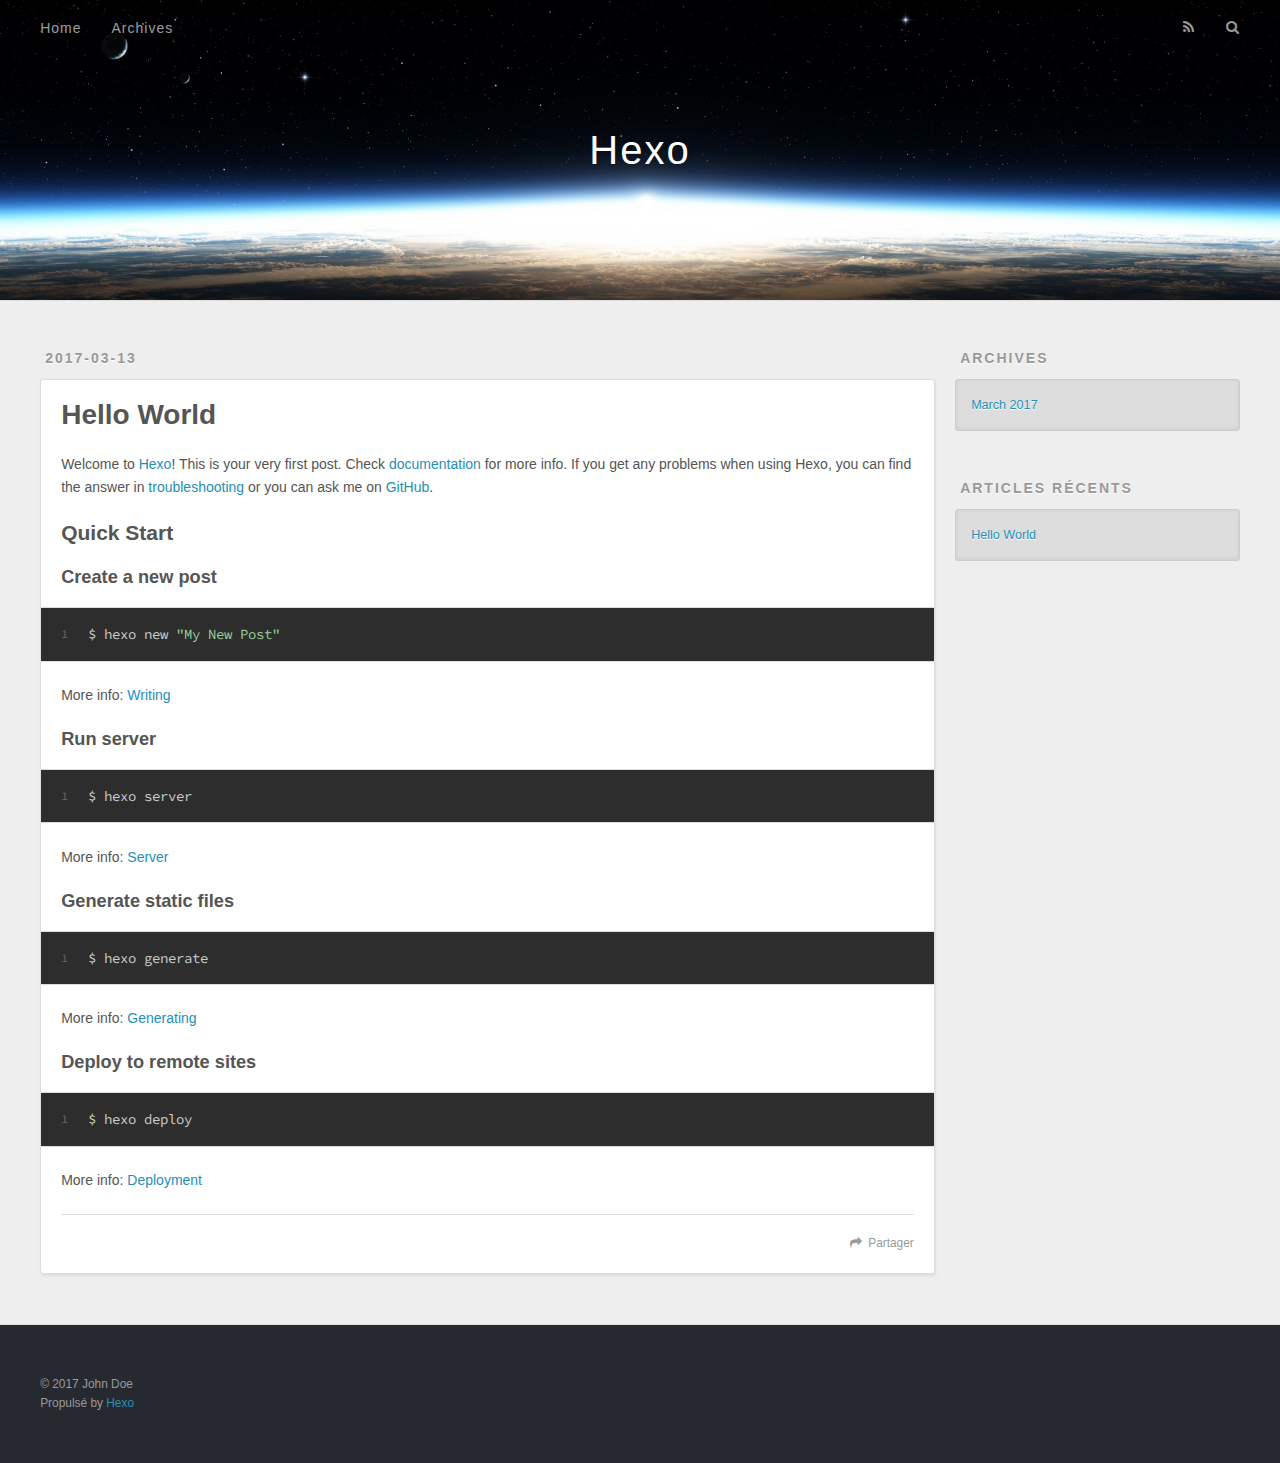
==== index.html @ 90e28f45 "Site updated: 2017-03-13 23:18:36" ====
<!DOCTYPE html>
<html>
<head>
  <meta charset="utf-8">
  
  <title>Hexo</title>
  <meta name="viewport" content="width=device-width, initial-scale=1, maximum-scale=1">
  <meta property="og:type" content="website">
<meta property="og:title" content="Hexo">
<meta property="og:url" content="http://yoursite.com/index.html">
<meta property="og:site_name" content="Hexo">
<meta name="twitter:card" content="summary">
<meta name="twitter:title" content="Hexo">
  
    <link rel="alternate" href="/atom.xml" title="Hexo" type="application/atom+xml">
  
  
    <link rel="icon" href="/favicon.png">
  
  
    <link href="//fonts.googleapis.com/css?family=Source+Code+Pro" rel="stylesheet" type="text/css">
  
  <link rel="stylesheet" href="/css/style.css">
  

</head>

<body>
  <div id="container">
    <div id="wrap">
      <header id="header">
  <div id="banner"></div>
  <div id="header-outer" class="outer">
    <div id="header-title" class="inner">
      <h1 id="logo-wrap">
        <a href="/" id="logo">Hexo</a>
      </h1>
      
    </div>
    <div id="header-inner" class="inner">
      <nav id="main-nav">
        <a id="main-nav-toggle" class="nav-icon"></a>
        
          <a class="main-nav-link" href="/">Home</a>
        
          <a class="main-nav-link" href="/archives">Archives</a>
        
      </nav>
      <nav id="sub-nav">
        
          <a id="nav-rss-link" class="nav-icon" href="/atom.xml" title="Flux RSS"></a>
        
        <a id="nav-search-btn" class="nav-icon" title="Rechercher"></a>
      </nav>
      <div id="search-form-wrap">
        <form action="//google.com/search" method="get" accept-charset="UTF-8" class="search-form"><input type="search" name="q" results="0" class="search-form-input" placeholder="Search"><button type="submit" class="search-form-submit">&#xF002;</button><input type="hidden" name="sitesearch" value="http://yoursite.com"></form>
      </div>
    </div>
  </div>
</header>
      <div class="outer">
        <section id="main">
  
    <article id="post-hello-world" class="article article-type-post" itemscope itemprop="blogPost">
  <div class="article-meta">
    <a href="/2017/03/13/hello-world/" class="article-date">
  <time datetime="2017-03-13T15:15:08.000Z" itemprop="datePublished">2017-03-13</time>
</a>
    
  </div>
  <div class="article-inner">
    
    
      <header class="article-header">
        
  
    <h1 itemprop="name">
      <a class="article-title" href="/2017/03/13/hello-world/">Hello World</a>
    </h1>
  

      </header>
    
    <div class="article-entry" itemprop="articleBody">
      
        <p>Welcome to <a href="https://hexo.io/" target="_blank" rel="external">Hexo</a>! This is your very first post. Check <a href="https://hexo.io/docs/" target="_blank" rel="external">documentation</a> for more info. If you get any problems when using Hexo, you can find the answer in <a href="https://hexo.io/docs/troubleshooting.html" target="_blank" rel="external">troubleshooting</a> or you can ask me on <a href="https://github.com/hexojs/hexo/issues" target="_blank" rel="external">GitHub</a>.</p>
<h2 id="Quick-Start"><a href="#Quick-Start" class="headerlink" title="Quick Start"></a>Quick Start</h2><h3 id="Create-a-new-post"><a href="#Create-a-new-post" class="headerlink" title="Create a new post"></a>Create a new post</h3><figure class="highlight bash"><table><tr><td class="gutter"><pre><div class="line">1</div></pre></td><td class="code"><pre><div class="line">$ hexo new <span class="string">"My New Post"</span></div></pre></td></tr></table></figure>
<p>More info: <a href="https://hexo.io/docs/writing.html" target="_blank" rel="external">Writing</a></p>
<h3 id="Run-server"><a href="#Run-server" class="headerlink" title="Run server"></a>Run server</h3><figure class="highlight bash"><table><tr><td class="gutter"><pre><div class="line">1</div></pre></td><td class="code"><pre><div class="line">$ hexo server</div></pre></td></tr></table></figure>
<p>More info: <a href="https://hexo.io/docs/server.html" target="_blank" rel="external">Server</a></p>
<h3 id="Generate-static-files"><a href="#Generate-static-files" class="headerlink" title="Generate static files"></a>Generate static files</h3><figure class="highlight bash"><table><tr><td class="gutter"><pre><div class="line">1</div></pre></td><td class="code"><pre><div class="line">$ hexo generate</div></pre></td></tr></table></figure>
<p>More info: <a href="https://hexo.io/docs/generating.html" target="_blank" rel="external">Generating</a></p>
<h3 id="Deploy-to-remote-sites"><a href="#Deploy-to-remote-sites" class="headerlink" title="Deploy to remote sites"></a>Deploy to remote sites</h3><figure class="highlight bash"><table><tr><td class="gutter"><pre><div class="line">1</div></pre></td><td class="code"><pre><div class="line">$ hexo deploy</div></pre></td></tr></table></figure>
<p>More info: <a href="https://hexo.io/docs/deployment.html" target="_blank" rel="external">Deployment</a></p>

      
    </div>
    <footer class="article-footer">
      <a data-url="http://yoursite.com/2017/03/13/hello-world/" data-id="cj08952920000vesupbpyv838" class="article-share-link">Partager</a>
      
      
    </footer>
  </div>
  
</article>


  

</section>
        
          <aside id="sidebar">
  
    

  
    

  
    
  
    
  <div class="widget-wrap">
    <h3 class="widget-title">Archives</h3>
    <div class="widget">
      <ul class="archive-list"><li class="archive-list-item"><a class="archive-list-link" href="/archives/2017/03/">March 2017</a></li></ul>
    </div>
  </div>


  
    
  <div class="widget-wrap">
    <h3 class="widget-title">Articles récents</h3>
    <div class="widget">
      <ul>
        
          <li>
            <a href="/2017/03/13/hello-world/">Hello World</a>
          </li>
        
      </ul>
    </div>
  </div>

  
</aside>
        
      </div>
      <footer id="footer">
  
  <div class="outer">
    <div id="footer-info" class="inner">
      &copy; 2017 John Doe<br>
      Propulsé by <a href="http://hexo.io/" target="_blank">Hexo</a>
    </div>
  </div>
</footer>
    </div>
    <nav id="mobile-nav">
  
    <a href="/" class="mobile-nav-link">Home</a>
  
    <a href="/archives" class="mobile-nav-link">Archives</a>
  
</nav>
    

<script src="//ajax.googleapis.com/ajax/libs/jquery/2.0.3/jquery.min.js"></script>


  <link rel="stylesheet" href="/fancybox/jquery.fancybox.css">
  <script src="/fancybox/jquery.fancybox.pack.js"></script>


<script src="/js/script.js"></script>

  </div>
</body>
</html>
---- css/style.css ----
body {
  width: 100%;
}
body:before,
body:after {
  content: "";
  display: table;
}
body:after {
  clear: both;
}
html,
body,
div,
span,
applet,
object,
iframe,
h1,
h2,
h3,
h4,
h5,
h6,
p,
blockquote,
pre,
a,
abbr,
acronym,
address,
big,
cite,
code,
del,
dfn,
em,
img,
ins,
kbd,
q,
s,
samp,
small,
strike,
strong,
sub,
sup,
tt,
var,
dl,
dt,
dd,
ol,
ul,
li,
fieldset,
form,
label,
legend,
table,
caption,
tbody,
tfoot,
thead,
tr,
th,
td {
  margin: 0;
  padding: 0;
  border: 0;
  outline: 0;
  font-weight: inherit;
  font-style: inherit;
  font-family: inherit;
  font-size: 100%;
  vertical-align: baseline;
}
body {
  line-height: 1;
  color: #000;
  background: #fff;
}
ol,
ul {
  list-style: none;
}
table {
  border-collapse: separate;
  border-spacing: 0;
  vertical-align: middle;
}
caption,
th,
td {
  text-align: left;
  font-weight: normal;
  vertical-align: middle;
}
a img {
  border: none;
}
input,
button {
  margin: 0;
  padding: 0;
}
input::-moz-focus-inner,
button::-moz-focus-inner {
  border: 0;
  padding: 0;
}
@font-face {
  font-family: FontAwesome;
  font-style: normal;
  font-weight: normal;
  src: url("fonts/fontawesome-webfont.eot?v=#4.0.3");
  src: url("fonts/fontawesome-webfont.eot?#iefix&v=#4.0.3") format("embedded-opentype"), url("fonts/fontawesome-webfont.woff?v=#4.0.3") format("woff"), url("fonts/fontawesome-webfont.ttf?v=#4.0.3") format("truetype"), url("fonts/fontawesome-webfont.svg#fontawesomeregular?v=#4.0.3") format("svg");
}
html,
body,
#container {
  height: 100%;
}
body {
  background: #eee;
  font: 14px "Helvetica Neue", Helvetica, Arial, sans-serif;
  -webkit-text-size-adjust: 100%;
}
.outer {
  max-width: 1220px;
  margin: 0 auto;
  padding: 0 20px;
}
.outer:before,
.outer:after {
  content: "";
  display: table;
}
.outer:after {
  clear: both;
}
.inner {
  display: inline;
  float: left;
  width: 98.33333333333333%;
  margin: 0 0.833333333333333%;
}
.left,
.alignleft {
  float: left;
}
.right,
.alignright {
  float: right;
}
.clear {
  clear: both;
}
#container {
  position: relative;
}
.mobile-nav-on {
  overflow: hidden;
}
#wrap {
  height: 100%;
  width: 100%;
  position: absolute;
  top: 0;
  left: 0;
  -webkit-transition: 0.2s ease-out;
  -moz-transition: 0.2s ease-out;
  -ms-transition: 0.2s ease-out;
  transition: 0.2s ease-out;
  z-index: 1;
  background: #eee;
}
.mobile-nav-on #wrap {
  left: 280px;
}
@media screen and (min-width: 768px) {
  #main {
    display: inline;
    float: left;
    width: 73.33333333333333%;
    margin: 0 0.833333333333333%;
  }
}
.article-date,
.article-category-link,
.archive-year,
.widget-title {
  text-decoration: none;
  text-transform: uppercase;
  letter-spacing: 2px;
  color: #999;
  margin-bottom: 1em;
  margin-left: 5px;
  line-height: 1em;
  text-shadow: 0 1px #fff;
  font-weight: bold;
}
.article-inner,
.archive-article-inner {
  background: #fff;
  -webkit-box-shadow: 1px 2px 3px #ddd;
  box-shadow: 1px 2px 3px #ddd;
  border: 1px solid #ddd;
  border-radius: 3px;
}
.article-entry h1,
.widget h1 {
  font-size: 2em;
}
.article-entry h2,
.widget h2 {
  font-size: 1.5em;
}
.article-entry h3,
.widget h3 {
  font-size: 1.3em;
}
.article-entry h4,
.widget h4 {
  font-size: 1.2em;
}
.article-entry h5,
.widget h5 {
  font-size: 1em;
}
.article-entry h6,
.widget h6 {
  font-size: 1em;
  color: #999;
}
.article-entry hr,
.widget hr {
  border: 1px dashed #ddd;
}
.article-entry strong,
.widget strong {
  font-weight: bold;
}
.article-entry em,
.widget em,
.article-entry cite,
.widget cite {
  font-style: italic;
}
.article-entry sup,
.widget sup,
.article-entry sub,
.widget sub {
  font-size: 0.75em;
  line-height: 0;
  position: relative;
  vertical-align: baseline;
}
.article-entry sup,
.widget sup {
  top: -0.5em;
}
.article-entry sub,
.widget sub {
  bottom: -0.2em;
}
.article-entry small,
.widget small {
  font-size: 0.85em;
}
.article-entry acronym,
.widget acronym,
.article-entry abbr,
.widget abbr {
  border-bottom: 1px dotted;
}
.article-entry ul,
.widget ul,
.article-entry ol,
.widget ol,
.article-entry dl,
.widget dl {
  margin: 0 20px;
  line-height: 1.6em;
}
.article-entry ul ul,
.widget ul ul,
.article-entry ol ul,
.widget ol ul,
.article-entry ul ol,
.widget ul ol,
.article-entry ol ol,
.widget ol ol {
  margin-top: 0;
  margin-bottom: 0;
}
.article-entry ul,
.widget ul {
  list-style: disc;
}
.article-entry ol,
.widget ol {
  list-style: decimal;
}
.article-entry dt,
.widget dt {
  font-weight: bold;
}
#header {
  height: 300px;
  position: relative;
  border-bottom: 1px solid #ddd;
}
#header:before,
#header:after {
  content: "";
  position: absolute;
  left: 0;
  right: 0;
  height: 40px;
}
#header:before {
  top: 0;
  background: -webkit-linear-gradient(rgba(0,0,0,0.2), transparent);
  background: -moz-linear-gradient(rgba(0,0,0,0.2), transparent);
  background: -ms-linear-gradient(rgba(0,0,0,0.2), transparent);
  background: linear-gradient(rgba(0,0,0,0.2), transparent);
}
#header:after {
  bottom: 0;
  background: -webkit-linear-gradient(transparent, rgba(0,0,0,0.2));
  background: -moz-linear-gradient(transparent, rgba(0,0,0,0.2));
  background: -ms-linear-gradient(transparent, rgba(0,0,0,0.2));
  background: linear-gradient(transparent, rgba(0,0,0,0.2));
}
#header-outer {
  height: 100%;
  position: relative;
}
#header-inner {
  position: relative;
  overflow: hidden;
}
#banner {
  position: absolute;
  top: 0;
  left: 0;
  width: 100%;
  height: 100%;
  background: url("images/banner.jpg") center #000;
  -webkit-background-size: cover;
  -moz-background-size: cover;
  background-size: cover;
  z-index: -1;
}
#header-title {
  text-align: center;
  height: 40px;
  position: absolute;
  top: 50%;
  left: 0;
  margin-top: -20px;
}
#logo,
#subtitle {
  text-decoration: none;
  color: #fff;
  font-weight: 300;
  text-shadow: 0 1px 4px rgba(0,0,0,0.3);
}
#logo {
  font-size: 40px;
  line-height: 40px;
  letter-spacing: 2px;
}
#subtitle {
  font-size: 16px;
  line-height: 16px;
  letter-spacing: 1px;
}
#subtitle-wrap {
  margin-top: 16px;
}
#main-nav {
  float: left;
  margin-left: -15px;
}
.nav-icon,
.main-nav-link {
  float: left;
  color: #fff;
  opacity: 0.6;
  text-decoration: none;
  text-shadow: 0 1px rgba(0,0,0,0.2);
  -webkit-transition: opacity 0.2s;
  -moz-transition: opacity 0.2s;
  -ms-transition: opacity 0.2s;
  transition: opacity 0.2s;
  display: block;
  padding: 20px 15px;
}
.nav-icon:hover,
.main-nav-link:hover {
  opacity: 1;
}
.nav-icon {
  font-family: FontAwesome;
  text-align: center;
  font-size: 14px;
  width: 14px;
  height: 14px;
  padding: 20px 15px;
  position: relative;
  cursor: pointer;
}
.main-nav-link {
  font-weight: 300;
  letter-spacing: 1px;
}
@media screen and (max-width: 479px) {
  .main-nav-link {
    display: none;
  }
}
#main-nav-toggle {
  display: none;
}
#main-nav-toggle:before {
  content: "\f0c9";
}
@media screen and (max-width: 479px) {
  #main-nav-toggle {
    display: block;
  }
}
#sub-nav {
  float: right;
  margin-right: -15px;
}
#nav-rss-link:before {
  content: "\f09e";
}
#nav-search-btn:before {
  content: "\f002";
}
#search-form-wrap {
  position: absolute;
  top: 15px;
  width: 150px;
  height: 30px;
  right: -150px;
  opacity: 0;
  -webkit-transition: 0.2s ease-out;
  -moz-transition: 0.2s ease-out;
  -ms-transition: 0.2s ease-out;
  transition: 0.2s ease-out;
}
#search-form-wrap.on {
  opacity: 1;
  right: 0;
}
@media screen and (max-width: 479px) {
  #search-form-wrap {
    width: 100%;
    right: -100%;
  }
}
.search-form {
  position: absolute;
  top: 0;
  left: 0;
  right: 0;
  background: #fff;
  padding: 5px 15px;
  border-radius: 15px;
  -webkit-box-shadow: 0 0 10px rgba(0,0,0,0.3);
  box-shadow: 0 0 10px rgba(0,0,0,0.3);
}
.search-form-input {
  border: none;
  background: none;
  color: #555;
  width: 100%;
  font: 13px "Helvetica Neue", Helvetica, Arial, sans-serif;
  outline: none;
}
.search-form-input::-webkit-search-results-decoration,
.search-form-input::-webkit-search-cancel-button {
  -webkit-appearance: none;
}
.search-form-submit {
  position: absolute;
  top: 50%;
  right: 10px;
  margin-top: -7px;
  font: 13px FontAwesome;
  border: none;
  background: none;
  color: #bbb;
  cursor: pointer;
}
.search-form-submit:hover,
.search-form-submit:focus {
  color: #777;
}
.article {
  margin: 50px 0;
}
.article-inner {
  overflow: hidden;
}
.article-meta:before,
.article-meta:after {
  content: "";
  display: table;
}
.article-meta:after {
  clear: both;
}
.article-date {
  float: left;
}
.article-category {
  float: left;
  line-height: 1em;
  color: #ccc;
  text-shadow: 0 1px #fff;
  margin-left: 8px;
}
.article-category:before {
  content: "\2022";
}
.article-category-link {
  margin: 0 12px 1em;
}
.article-header {
  padding: 20px 20px 0;
}
.article-title {
  text-decoration: none;
  font-size: 2em;
  font-weight: bold;
  color: #555;
  line-height: 1.1em;
  -webkit-transition: color 0.2s;
  -moz-transition: color 0.2s;
  -ms-transition: color 0.2s;
  transition: color 0.2s;
}
a.article-title:hover {
  color: #258fb8;
}
.article-entry {
  color: #555;
  padding: 0 20px;
}
.article-entry:before,
.article-entry:after {
  content: "";
  display: table;
}
.article-entry:after {
  clear: both;
}
.article-entry p,
.article-entry table {
  line-height: 1.6em;
  margin: 1.6em 0;
}
.article-entry h1,
.article-entry h2,
.article-entry h3,
.article-entry h4,
.article-entry h5,
.article-entry h6 {
  font-weight: bold;
}
.article-entry h1,
.article-entry h2,
.article-entry h3,
.article-entry h4,
.article-entry h5,
.article-entry h6 {
  line-height: 1.1em;
  margin: 1.1em 0;
}
.article-entry a {
  color: #258fb8;
  text-decoration: none;
}
.article-entry a:hover {
  text-decoration: underline;
}
.article-entry ul,
.article-entry ol,
.article-entry dl {
  margin-top: 1.6em;
  margin-bottom: 1.6em;
}
.article-entry img,
.article-entry video {
  max-width: 100%;
  height: auto;
  display: block;
  margin: auto;
}
.article-entry iframe {
  border: none;
}
.article-entry table {
  width: 100%;
  border-collapse: collapse;
  border-spacing: 0;
}
.article-entry th {
  font-weight: bold;
  border-bottom: 3px solid #ddd;
  padding-bottom: 0.5em;
}
.article-entry td {
  border-bottom: 1px solid #ddd;
  padding: 10px 0;
}
.article-entry blockquote {
  font-family: Georgia, "Times New Roman", serif;
  font-size: 1.4em;
  margin: 1.6em 20px;
  text-align: center;
}
.article-entry blockquote footer {
  font-size: 14px;
  margin: 1.6em 0;
  font-family: "Helvetica Neue", Helvetica, Arial, sans-serif;
}
.article-entry blockquote footer cite:before {
  content: "—";
  padding: 0 0.5em;
}
.article-entry .pullquote {
  text-align: left;
  width: 45%;
  margin: 0;
}
.article-entry .pullquote.left {
  margin-left: 0.5em;
  margin-right: 1em;
}
.article-entry .pullquote.right {
  margin-right: 0.5em;
  margin-left: 1em;
}
.article-entry .caption {
  color: #999;
  display: block;
  font-size: 0.9em;
  margin-top: 0.5em;
  position: relative;
  text-align: center;
}
.article-entry .video-container {
  position: relative;
  padding-top: 56.25%;
  height: 0;
  overflow: hidden;
}
.article-entry .video-container iframe,
.article-entry .video-container object,
.article-entry .video-container embed {
  position: absolute;
  top: 0;
  left: 0;
  width: 100%;
  height: 100%;
  margin-top: 0;
}
.article-more-link a {
  display: inline-block;
  line-height: 1em;
  padding: 6px 15px;
  border-radius: 15px;
  background: #eee;
  color: #999;
  text-shadow: 0 1px #fff;
  text-decoration: none;
}
.article-more-link a:hover {
  background: #258fb8;
  color: #fff;
  text-decoration: none;
  text-shadow: 0 1px #1e7293;
}
.article-footer {
  font-size: 0.85em;
  line-height: 1.6em;
  border-top: 1px solid #ddd;
  padding-top: 1.6em;
  margin: 0 20px 20px;
}
.article-footer:before,
.article-footer:after {
  content: "";
  display: table;
}
.article-footer:after {
  clear: both;
}
.article-footer a {
  color: #999;
  text-decoration: none;
}
.article-footer a:hover {
  color: #555;
}
.article-tag-list-item {
  float: left;
  margin-right: 10px;
}
.article-tag-list-link:before {
  content: "#";
}
.article-comment-link {
  float: right;
}
.article-comment-link:before {
  content: "\f075";
  font-family: FontAwesome;
  padding-right: 8px;
}
.article-share-link {
  cursor: pointer;
  float: right;
  margin-left: 20px;
}
.article-share-link:before {
  content: "\f064";
  font-family: FontAwesome;
  padding-right: 6px;
}
#article-nav {
  position: relative;
}
#article-nav:before,
#article-nav:after {
  content: "";
  display: table;
}
#article-nav:after {
  clear: both;
}
@media screen and (min-width: 768px) {
  #article-nav {
    margin: 50px 0;
  }
  #article-nav:before {
    width: 8px;
    height: 8px;
    position: absolute;
    top: 50%;
    left: 50%;
    margin-top: -4px;
    margin-left: -4px;
    content: "";
    border-radius: 50%;
    background: #ddd;
    -webkit-box-shadow: 0 1px 2px #fff;
    box-shadow: 0 1px 2px #fff;
  }
}
.article-nav-link-wrap {
  text-decoration: none;
  text-shadow: 0 1px #fff;
  color: #999;
  -webkit-box-sizing: border-box;
  -moz-box-sizing: border-box;
  box-sizing: border-box;
  margin-top: 50px;
  text-align: center;
  display: block;
}
.article-nav-link-wrap:hover {
  color: #555;
}
@media screen and (min-width: 768px) {
  .article-nav-link-wrap {
    width: 50%;
    margin-top: 0;
  }
}
@media screen and (min-width: 768px) {
  #article-nav-newer {
    float: left;
    text-align: right;
    padding-right: 20px;
  }
}
@media screen and (min-width: 768px) {
  #article-nav-older {
    float: right;
    text-align: left;
    padding-left: 20px;
  }
}
.article-nav-caption {
  text-transform: uppercase;
  letter-spacing: 2px;
  color: #ddd;
  line-height: 1em;
  font-weight: bold;
}
#article-nav-newer .article-nav-caption {
  margin-right: -2px;
}
.article-nav-title {
  font-size: 0.85em;
  line-height: 1.6em;
  margin-top: 0.5em;
}
.article-share-box {
  position: absolute;
  display: none;
  background: #fff;
  -webkit-box-shadow: 1px 2px 10px rgba(0,0,0,0.2);
  box-shadow: 1px 2px 10px rgba(0,0,0,0.2);
  border-radius: 3px;
  margin-left: -145px;
  overflow: hidden;
  z-index: 1;
}
.article-share-box.on {
  display: block;
}
.article-share-input {
  width: 100%;
  background: none;
  -webkit-box-sizing: border-box;
  -moz-box-sizing: border-box;
  box-sizing: border-box;
  font: 14px "Helvetica Neue", Helvetica, Arial, sans-serif;
  padding: 0 15px;
  color: #555;
  outline: none;
  border: 1px solid #ddd;
  border-radius: 3px 3px 0 0;
  height: 36px;
  line-height: 36px;
}
.article-share-links {
  background: #eee;
}
.article-share-links:before,
.article-share-links:after {
  content: "";
  display: table;
}
.article-share-links:after {
  clear: both;
}
.article-share-twitter,
.article-share-facebook,
.article-share-pinterest,
.article-share-google {
  width: 50px;
  height: 36px;
  display: block;
  float: left;
  position: relative;
  color: #999;
  text-shadow: 0 1px #fff;
}
.article-share-twitter:before,
.article-share-facebook:before,
.article-share-pinterest:before,
.article-share-google:before {
  font-size: 20px;
  font-family: FontAwesome;
  width: 20px;
  height: 20px;
  position: absolute;
  top: 50%;
  left: 50%;
  margin-top: -10px;
  margin-left: -10px;
  text-align: center;
}
.article-share-twitter:hover,
.article-share-facebook:hover,
.article-share-pinterest:hover,
.article-share-google:hover {
  color: #fff;
}
.article-share-twitter:before {
  content: "\f099";
}
.article-share-twitter:hover {
  background: #00aced;
  text-shadow: 0 1px #008abe;
}
.article-share-facebook:before {
  content: "\f09a";
}
.article-share-facebook:hover {
  background: #3b5998;
  text-shadow: 0 1px #2f477a;
}
.article-share-pinterest:before {
  content: "\f0d2";
}
.article-share-pinterest:hover {
  background: #cb2027;
  text-shadow: 0 1px #a21a1f;
}
.article-share-google:before {
  content: "\f0d5";
}
.article-share-google:hover {
  background: #dd4b39;
  text-shadow: 0 1px #be3221;
}
.article-gallery {
  background: #000;
  position: relative;
}
.article-gallery-photos {
  position: relative;
  overflow: hidden;
}
.article-gallery-img {
  display: none;
  max-width: 100%;
}
.article-gallery-img:first-child {
  display: block;
}
.article-gallery-img.loaded {
  position: absolute;
  display: block;
}
.article-gallery-img img {
  display: block;
  max-width: 100%;
  margin: 0 auto;
}
#comments {
  background: #fff;
  -webkit-box-shadow: 1px 2px 3px #ddd;
  box-shadow: 1px 2px 3px #ddd;
  padding: 20px;
  border: 1px solid #ddd;
  border-radius: 3px;
  margin: 50px 0;
}
#comments a {
  color: #258fb8;
}
.archives-wrap {
  margin: 50px 0;
}
.archives:before,
.archives:after {
  content: "";
  display: table;
}
.archives:after {
  clear: both;
}
.archive-year-wrap {
  margin-bottom: 1em;
}
.archives {
  -webkit-column-gap: 10px;
  -moz-column-gap: 10px;
  column-gap: 10px;
}
@media screen and (min-width: 480px) and (max-width: 767px) {
  .archives {
    -webkit-column-count: 2;
    -moz-column-count: 2;
    column-count: 2;
  }
}
@media screen and (min-width: 768px) {
  .archives {
    -webkit-column-count: 3;
    -moz-column-count: 3;
    column-count: 3;
  }
}
.archive-article {
  -webkit-column-break-inside: avoid;
  page-break-inside: avoid;
  overflow: hidden;
  break-inside: avoid-column;
}
.archive-article-inner {
  padding: 10px;
  margin-bottom: 15px;
}
.archive-article-title {
  text-decoration: none;
  font-weight: bold;
  color: #555;
  -webkit-transition: color 0.2s;
  -moz-transition: color 0.2s;
  -ms-transition: color 0.2s;
  transition: color 0.2s;
  line-height: 1.6em;
}
.archive-article-title:hover {
  color: #258fb8;
}
.archive-article-footer {
  margin-top: 1em;
}
.archive-article-date {
  color: #999;
  text-decoration: none;
  font-size: 0.85em;
  line-height: 1em;
  margin-bottom: 0.5em;
  display: block;
}
#page-nav {
  margin: 50px auto;
  background: #fff;
  -webkit-box-shadow: 1px 2px 3px #ddd;
  box-shadow: 1px 2px 3px #ddd;
  border: 1px solid #ddd;
  border-radius: 3px;
  text-align: center;
  color: #999;
  overflow: hidden;
}
#page-nav:before,
#page-nav:after {
  content: "";
  display: table;
}
#page-nav:after {
  clear: both;
}
#page-nav a,
#page-nav span {
  padding: 10px 20px;
  line-height: 1;
  height: 2ex;
}
#page-nav a {
  color: #999;
  text-decoration: none;
}
#page-nav a:hover {
  background: #999;
  color: #fff;
}
#page-nav .prev {
  float: left;
}
#page-nav .next {
  float: right;
}
#page-nav .page-number {
  display: inline-block;
}
@media screen and (max-width: 479px) {
  #page-nav .page-number {
    display: none;
  }
}
#page-nav .current {
  color: #555;
  font-weight: bold;
}
#page-nav .space {
  color: #ddd;
}
#footer {
  background: #262a30;
  padding: 50px 0;
  border-top: 1px solid #ddd;
  color: #999;
}
#footer a {
  color: #258fb8;
  text-decoration: none;
}
#footer a:hover {
  text-decoration: underline;
}
#footer-info {
  line-height: 1.6em;
  font-size: 0.85em;
}
.article-entry pre,
.article-entry .highlight {
  background: #2d2d2d;
  margin: 0 -20px;
  padding: 15px 20px;
  border-style: solid;
  border-color: #ddd;
  border-width: 1px 0;
  overflow: auto;
  color: #ccc;
  line-height: 22.400000000000002px;
}
.article-entry .highlight .gutter pre,
.article-entry .gist .gist-file .gist-data .line-numbers {
  color: #666;
  font-size: 0.85em;
}
.article-entry pre,
.article-entry code {
  font-family: "Source Code Pro", Consolas, Monaco, Menlo, Consolas, monospace;
}
.article-entry code {
  background: #eee;
  text-shadow: 0 1px #fff;
  padding: 0 0.3em;
}
.article-entry pre code {
  background: none;
  text-shadow: none;
  padding: 0;
}
.article-entry .highlight pre {
  border: none;
  margin: 0;
  padding: 0;
}
.article-entry .highlight table {
  margin: 0;
  width: auto;
}
.article-entry .highlight td {
  border: none;
  padding: 0;
}
.article-entry .highlight figcaption {
  font-size: 0.85em;
  color: #999;
  line-height: 1em;
  margin-bottom: 1em;
}
.article-entry .highlight figcaption:before,
.article-entry .highlight figcaption:after {
  content: "";
  display: table;
}
.article-entry .highlight figcaption:after {
  clear: both;
}
.article-entry .highlight figcaption a {
  float: right;
}
.article-entry .highlight .gutter pre {
  text-align: right;
  padding-right: 20px;
}
.article-entry .highlight .line {
  height: 22.400000000000002px;
}
.article-entry .highlight .line.marked {
  background: #515151;
}
.article-entry .gist {
  margin: 0 -20px;
  border-style: solid;
  border-color: #ddd;
  border-width: 1px 0;
  background: #2d2d2d;
  padding: 15px 20px 15px 0;
}
.article-entry .gist .gist-file {
  border: none;
  font-family: "Source Code Pro", Consolas, Monaco, Menlo, Consolas, monospace;
  margin: 0;
}
.article-entry .gist .gist-file .gist-data {
  background: none;
  border: none;
}
.article-entry .gist .gist-file .gist-data .line-numbers {
  background: none;
  border: none;
  padding: 0 20px 0 0;
}
.article-entry .gist .gist-file .gist-data .line-data {
  padding: 0 !important;
}
.article-entry .gist .gist-file .highlight {
  margin: 0;
  padding: 0;
  border: none;
}
.article-entry .gist .gist-file .gist-meta {
  background: #2d2d2d;
  color: #999;
  font: 0.85em "Helvetica Neue", Helvetica, Arial, sans-serif;
  text-shadow: 0 0;
  padding: 0;
  margin-top: 1em;
  margin-left: 20px;
}
.article-entry .gist .gist-file .gist-meta a {
  color: #258fb8;
  font-weight: normal;
}
.article-entry .gist .gist-file .gist-meta a:hover {
  text-decoration: underline;
}
pre .comment,
pre .title {
  color: #999;
}
pre .variable,
pre .attribute,
pre .tag,
pre .regexp,
pre .ruby .constant,
pre .xml .tag .title,
pre .xml .pi,
pre .xml .doctype,
pre .html .doctype,
pre .css .id,
pre .css .class,
pre .css .pseudo {
  color: #f2777a;
}
pre .number,
pre .preprocessor,
pre .built_in,
pre .literal,
pre .params,
pre .constant {
  color: #f99157;
}
pre .class,
pre .ruby .class .title,
pre .css .rules .attribute {
  color: #9c9;
}
pre .string,
pre .value,
pre .inheritance,
pre .header,
pre .ruby .symbol,
pre .xml .cdata {
  color: #9c9;
}
pre .css .hexcolor {
  color: #6cc;
}
pre .function,
pre .python .decorator,
pre .python .title,
pre .ruby .function .title,
pre .ruby .title .keyword,
pre .perl .sub,
pre .javascript .title,
pre .coffeescript .title {
  color: #69c;
}
pre .keyword,
pre .javascript .function {
  color: #c9c;
}
@media screen and (max-width: 479px) {
  #mobile-nav {
    position: absolute;
    top: 0;
    left: 0;
    width: 280px;
    height: 100%;
    background: #191919;
    border-right: 1px solid #fff;
  }
}
@media screen and (max-width: 479px) {
  .mobile-nav-link {
    display: block;
    color: #999;
    text-decoration: none;
    padding: 15px 20px;
    font-weight: bold;
  }
  .mobile-nav-link:hover {
    color: #fff;
  }
}
@media screen and (min-width: 768px) {
  #sidebar {
    display: inline;
    float: left;
    width: 23.333333333333332%;
    margin: 0 0.833333333333333%;
  }
}
.widget-wrap {
  margin: 50px 0;
}
.widget {
  color: #777;
  text-shadow: 0 1px #fff;
  background: #ddd;
  -webkit-box-shadow: 0 -1px 4px #ccc inset;
  box-shadow: 0 -1px 4px #ccc inset;
  border: 1px solid #ccc;
  padding: 15px;
  border-radius: 3px;
}
.widget a {
  color: #258fb8;
  text-decoration: none;
}
.widget a:hover {
  text-decoration: underline;
}
.widget ul ul,
.widget ol ul,
.widget dl ul,
.widget ul ol,
.widget ol ol,
.widget dl ol,
.widget ul dl,
.widget ol dl,
.widget dl dl {
  margin-left: 15px;
  list-style: disc;
}
.widget {
  line-height: 1.6em;
  word-wrap: break-word;
  font-size: 0.9em;
}
.widget ul,
.widget ol {
  list-style: none;
  margin: 0;
}
.widget ul ul,
.widget ol ul,
.widget ul ol,
.widget ol ol {
  margin: 0 20px;
}
.widget ul ul,
.widget ol ul {
  list-style: disc;
}
.widget ul ol,
.widget ol ol {
  list-style: decimal;
}
.category-list-count,
.tag-list-count,
.archive-list-count {
  padding-left: 5px;
  color: #999;
  font-size: 0.85em;
}
.category-list-count:before,
.tag-list-count:before,
.archive-list-count:before {
  content: "(";
}
.category-list-count:after,
.tag-list-count:after,
.archive-list-count:after {
  content: ")";
}
.tagcloud a {
  margin-right: 5px;
  display: inline-block;
}
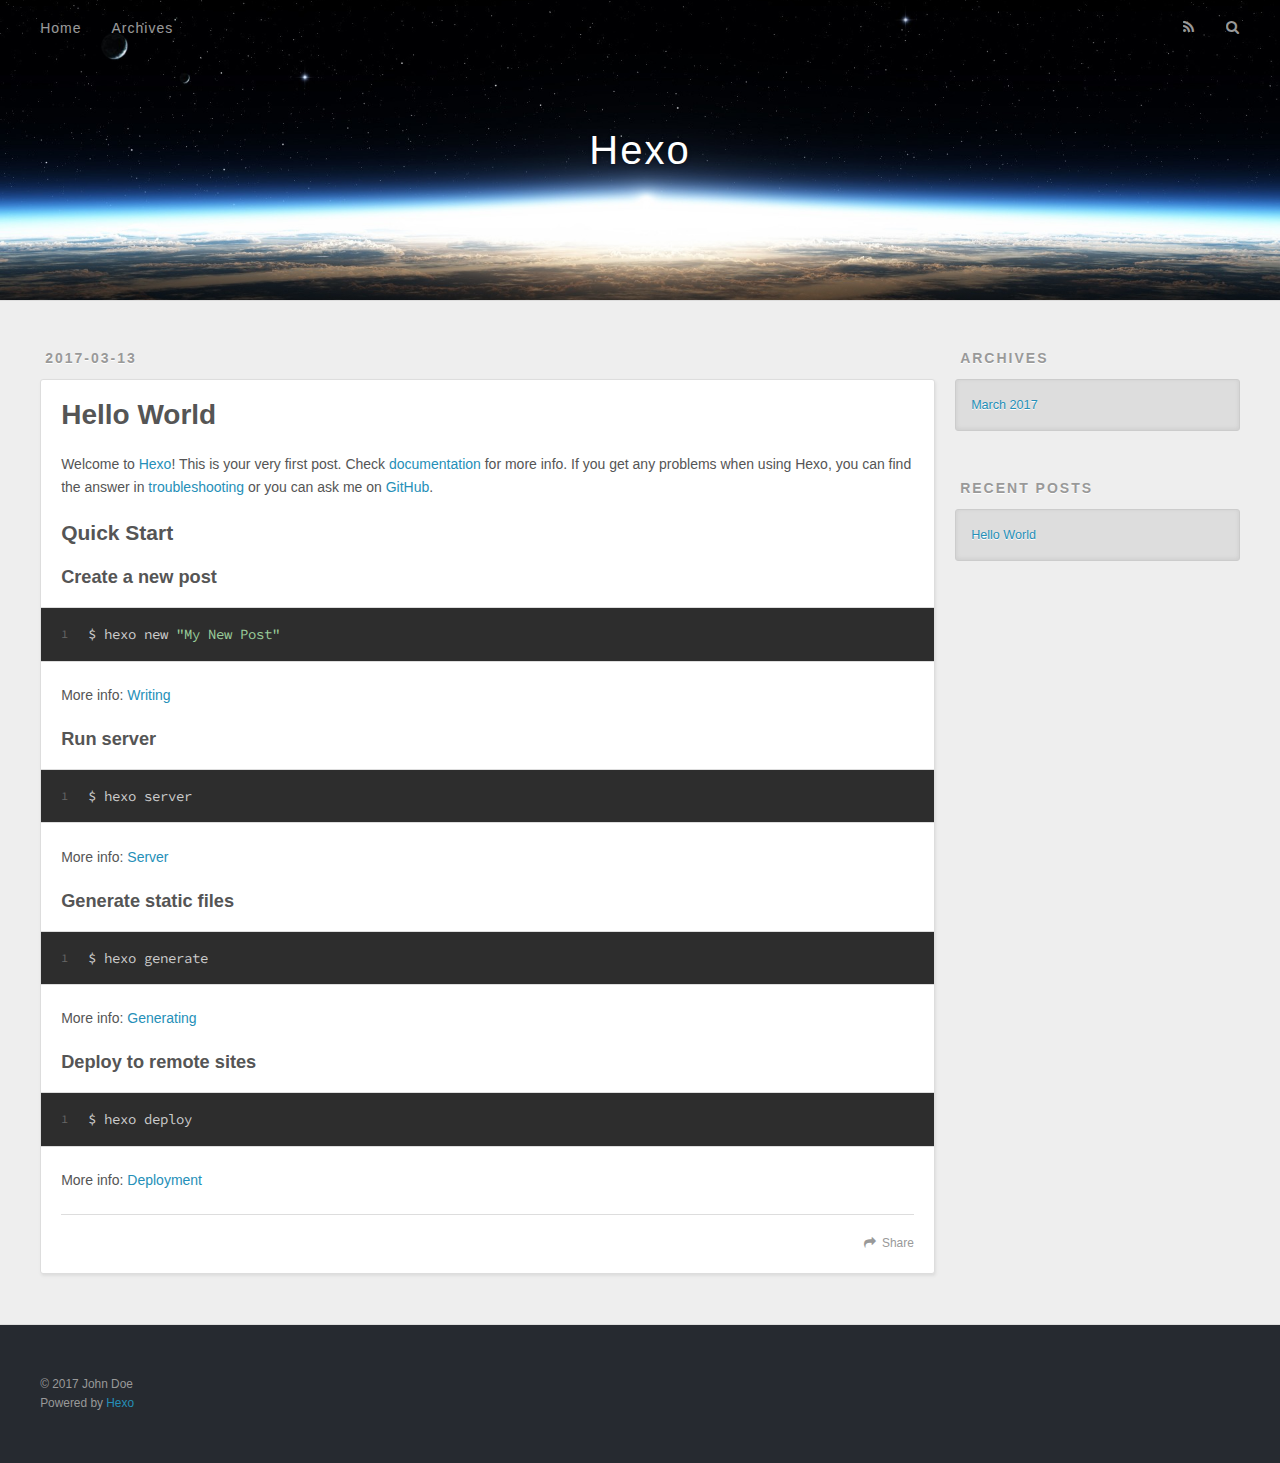
==== commit d5a0cc21: "Site updated: 2017-03-14 00:41:36" ====
--- a/index.html
+++ b/index.html
@@ -48,9 +48,9 @@
       </nav>
       <nav id="sub-nav">
         
-          <a id="nav-rss-link" class="nav-icon" href="/atom.xml" title="Flux RSS"></a>
+          <a id="nav-rss-link" class="nav-icon" href="/atom.xml" title="RSS Feed"></a>
         
-        <a id="nav-search-btn" class="nav-icon" title="Rechercher"></a>
+        <a id="nav-search-btn" class="nav-icon" title="Search"></a>
       </nav>
       <div id="search-form-wrap">
         <form action="//google.com/search" method="get" accept-charset="UTF-8" class="search-form"><input type="search" name="q" results="0" class="search-form-input" placeholder="Search"><button type="submit" class="search-form-submit">&#xF002;</button><input type="hidden" name="sitesearch" value="http://yoursite.com"></form>
@@ -96,7 +96,7 @@
       
     </div>
     <footer class="article-footer">
-      <a data-url="http://yoursite.com/2017/03/13/hello-world/" data-id="cj08952920000vesupbpyv838" class="article-share-link">Partager</a>
+      <a data-url="http://yoursite.com/2017/03/13/hello-world/" data-id="cj08blcqk00000rsuxbosx7y1" class="article-share-link">Share</a>
       
       
     </footer>
@@ -131,7 +131,7 @@
   
     
   <div class="widget-wrap">
-    <h3 class="widget-title">Articles récents</h3>
+    <h3 class="widget-title">Recent Posts</h3>
     <div class="widget">
       <ul>
         
@@ -152,7 +152,7 @@
   <div class="outer">
     <div id="footer-info" class="inner">
       &copy; 2017 John Doe<br>
-      Propulsé by <a href="http://hexo.io/" target="_blank">Hexo</a>
+      Powered by <a href="http://hexo.io/" target="_blank">Hexo</a>
     </div>
   </div>
 </footer>
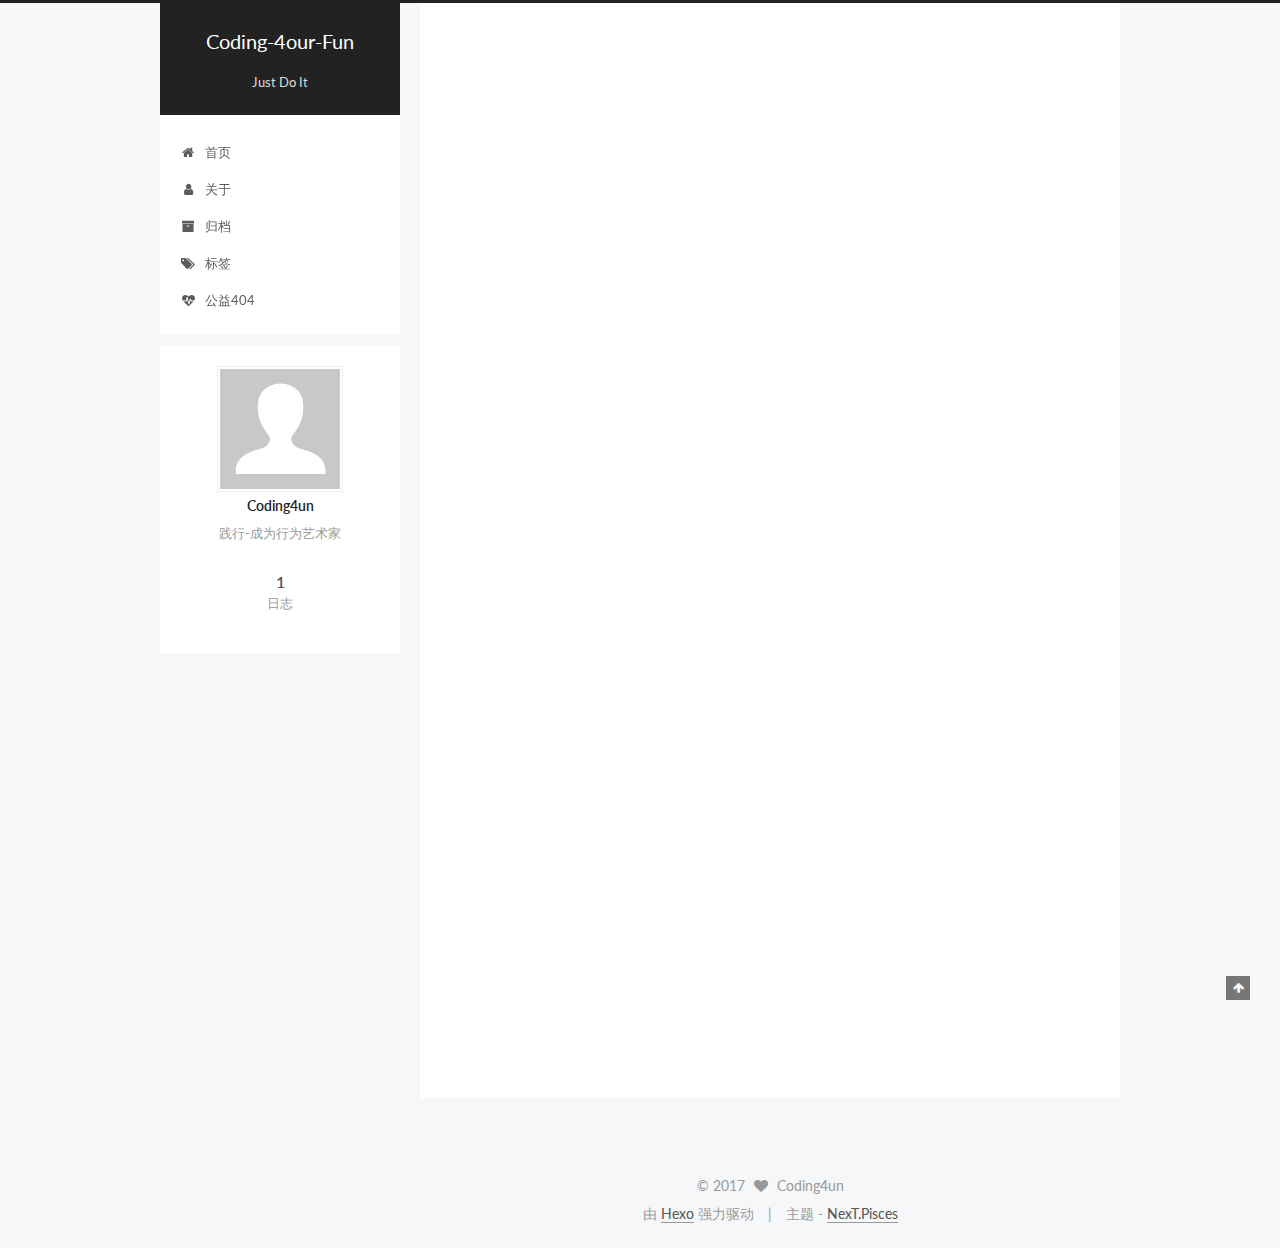
==== commit 13fc6a18: "Site updated: 2017-03-14 11:53:32" ====
--- a/index.html
+++ b/index.html
@@ -1,89 +1,353 @@
-<!DOCTYPE html>
-<html>
+<!doctype html>
+
+
+
+  
+
+
+<html class="theme-next pisces use-motion" lang="zh-Hans">
 <head>
-  <meta charset="utf-8">
-  
-  <title>Hexo</title>
-  <meta name="viewport" content="width=device-width, initial-scale=1, maximum-scale=1">
-  <meta property="og:type" content="website">
-<meta property="og:title" content="Hexo">
+  <meta charset="UTF-8"/>
+<meta http-equiv="X-UA-Compatible" content="IE=edge" />
+<meta name="viewport" content="width=device-width, initial-scale=1, maximum-scale=1"/>
+
+
+
+<meta http-equiv="Cache-Control" content="no-transform" />
+<meta http-equiv="Cache-Control" content="no-siteapp" />
+
+
+
+
+
+
+
+
+
+
+
+
+
+
+
+  
+  
+  <link href="/lib/fancybox/source/jquery.fancybox.css?v=2.1.5" rel="stylesheet" type="text/css" />
+
+
+
+
+  
+  
+  
+  
+
+  
+    
+    
+  
+
+  
+
+  
+
+  
+
+  
+
+  
+    
+    
+    <link href="//fonts.googleapis.com/css?family=Lato:300,300italic,400,400italic,700,700italic&subset=latin,latin-ext" rel="stylesheet" type="text/css">
+  
+
+
+
+
+
+
+<link href="/lib/font-awesome/css/font-awesome.min.css?v=4.6.2" rel="stylesheet" type="text/css" />
+
+<link href="/css/main.css?v=5.1.0" rel="stylesheet" type="text/css" />
+
+
+  <meta name="keywords" content="Hexo, NexT" />
+
+
+
+
+
+
+
+
+  <link rel="shortcut icon" type="image/x-icon" href="/favicon.ico?v=5.1.0" />
+
+
+
+
+
+
+<meta name="description" content="践行-成为行为艺术家">
+<meta property="og:type" content="website">
+<meta property="og:title" content="Coding-4our-Fun">
 <meta property="og:url" content="http://yoursite.com/index.html">
-<meta property="og:site_name" content="Hexo">
+<meta property="og:site_name" content="Coding-4our-Fun">
+<meta property="og:description" content="践行-成为行为艺术家">
 <meta name="twitter:card" content="summary">
-<meta name="twitter:title" content="Hexo">
-  
-    <link rel="alternate" href="/atom.xml" title="Hexo" type="application/atom+xml">
-  
-  
-    <link rel="icon" href="/favicon.png">
-  
-  
-    <link href="//fonts.googleapis.com/css?family=Source+Code+Pro" rel="stylesheet" type="text/css">
-  
-  <link rel="stylesheet" href="/css/style.css">
-  
-
+<meta name="twitter:title" content="Coding-4our-Fun">
+<meta name="twitter:description" content="践行-成为行为艺术家">
+
+
+
+<script type="text/javascript" id="hexo.configurations">
+  var NexT = window.NexT || {};
+  var CONFIG = {
+    root: '/',
+    scheme: 'Pisces',
+    sidebar: {"position":"left","display":"post","offset":12,"offset_float":0,"b2t":false,"scrollpercent":false},
+    fancybox: true,
+    motion: true,
+    duoshuo: {
+      userId: '0',
+      author: '博主'
+    },
+    algolia: {
+      applicationID: '',
+      apiKey: '',
+      indexName: '',
+      hits: {"per_page":10},
+      labels: {"input_placeholder":"Search for Posts","hits_empty":"We didn't find any results for the search: ${query}","hits_stats":"${hits} results found in ${time} ms"}
+    }
+  };
+</script>
+
+
+
+  <link rel="canonical" href="http://yoursite.com/"/>
+
+
+
+
+
+  <title> Coding-4our-Fun </title>
 </head>
 
-<body>
-  <div id="container">
-    <div id="wrap">
-      <header id="header">
-  <div id="banner"></div>
-  <div id="header-outer" class="outer">
-    <div id="header-title" class="inner">
-      <h1 id="logo-wrap">
-        <a href="/" id="logo">Hexo</a>
-      </h1>
-      
+<body itemscope itemtype="http://schema.org/WebPage" lang="zh-Hans">
+
+  
+
+
+
+
+
+
+
+
+
+
+
+
+
+
+  
+  
+    
+  
+
+  <div class="container one-collumn sidebar-position-left 
+   page-home 
+ ">
+    <div class="headband"></div>
+
+    <header id="header" class="header" itemscope itemtype="http://schema.org/WPHeader">
+      <div class="header-inner"><div class="site-brand-wrapper">
+  <div class="site-meta ">
+    
+
+    <div class="custom-logo-site-title">
+      <a href="/"  class="brand" rel="start">
+        <span class="logo-line-before"><i></i></span>
+        <span class="site-title">Coding-4our-Fun</span>
+        <span class="logo-line-after"><i></i></span>
+      </a>
     </div>
-    <div id="header-inner" class="inner">
-      <nav id="main-nav">
-        <a id="main-nav-toggle" class="nav-icon"></a>
-        
-          <a class="main-nav-link" href="/">Home</a>
-        
-          <a class="main-nav-link" href="/archives">Archives</a>
-        
-      </nav>
-      <nav id="sub-nav">
-        
-          <a id="nav-rss-link" class="nav-icon" href="/atom.xml" title="RSS Feed"></a>
-        
-        <a id="nav-search-btn" class="nav-icon" title="Search"></a>
-      </nav>
-      <div id="search-form-wrap">
-        <form action="//google.com/search" method="get" accept-charset="UTF-8" class="search-form"><input type="search" name="q" results="0" class="search-form-input" placeholder="Search"><button type="submit" class="search-form-submit">&#xF002;</button><input type="hidden" name="sitesearch" value="http://yoursite.com"></form>
-      </div>
-    </div>
+      
+        <p class="site-subtitle">Just Do It</p>
+      
   </div>
-</header>
-      <div class="outer">
-        <section id="main">
-  
-    <article id="post-hello-world" class="article article-type-post" itemscope itemprop="blogPost">
-  <div class="article-meta">
-    <a href="/2017/03/13/hello-world/" class="article-date">
-  <time datetime="2017-03-13T15:15:08.000Z" itemprop="datePublished">2017-03-13</time>
-</a>
-    
+
+  <div class="site-nav-toggle">
+    <button>
+      <span class="btn-bar"></span>
+      <span class="btn-bar"></span>
+      <span class="btn-bar"></span>
+    </button>
   </div>
-  <div class="article-inner">
-    
-    
-      <header class="article-header">
-        
-  
-    <h1 itemprop="name">
-      <a class="article-title" href="/2017/03/13/hello-world/">Hello World</a>
-    </h1>
-  
-
+</div>
+
+<nav class="site-nav">
+  
+
+  
+    <ul id="menu" class="menu">
+      
+        
+        <li class="menu-item menu-item-home">
+          <a href="/" rel="section">
+            
+              <i class="menu-item-icon fa fa-fw fa-home"></i> <br />
+            
+            首页
+          </a>
+        </li>
+      
+        
+        <li class="menu-item menu-item-about">
+          <a href="/about" rel="section">
+            
+              <i class="menu-item-icon fa fa-fw fa-user"></i> <br />
+            
+            关于
+          </a>
+        </li>
+      
+        
+        <li class="menu-item menu-item-archives">
+          <a href="/archives" rel="section">
+            
+              <i class="menu-item-icon fa fa-fw fa-archive"></i> <br />
+            
+            归档
+          </a>
+        </li>
+      
+        
+        <li class="menu-item menu-item-tags">
+          <a href="/tags" rel="section">
+            
+              <i class="menu-item-icon fa fa-fw fa-tags"></i> <br />
+            
+            标签
+          </a>
+        </li>
+      
+        
+        <li class="menu-item menu-item-commonweal">
+          <a href="/404.html" rel="section">
+            
+              <i class="menu-item-icon fa fa-fw fa-heartbeat"></i> <br />
+            
+            公益404
+          </a>
+        </li>
+      
+
+      
+    </ul>
+  
+
+  
+</nav>
+
+
+
+ </div>
+    </header>
+
+    <main id="main" class="main">
+      <div class="main-inner">
+        <div class="content-wrap">
+          <div id="content" class="content">
+            
+  <section id="posts" class="posts-expand">
+    
+      
+
+  
+
+  
+  
+  
+
+  <article class="post post-type-normal " itemscope itemtype="http://schema.org/Article">
+    <link itemprop="mainEntityOfPage" href="http://yoursite.com/2017/03/13/hello-world/">
+
+    <span hidden itemprop="author" itemscope itemtype="http://schema.org/Person">
+      <meta itemprop="name" content="Coding4un">
+      <meta itemprop="description" content="">
+      <meta itemprop="image" content="/images/avatar.gif">
+    </span>
+
+    <span hidden itemprop="publisher" itemscope itemtype="http://schema.org/Organization">
+      <meta itemprop="name" content="Coding-4our-Fun">
+    </span>
+
+    
+      <header class="post-header">
+
+        
+        
+          <h1 class="post-title" itemprop="name headline">
+            
+            
+              
+                
+                <a class="post-title-link" href="/2017/03/13/hello-world/" itemprop="url">
+                  Hello World
+                </a>
+              
+            
+          </h1>
+        
+
+        <div class="post-meta">
+          <span class="post-time">
+            
+              <span class="post-meta-item-icon">
+                <i class="fa fa-calendar-o"></i>
+              </span>
+              
+                <span class="post-meta-item-text">发表于</span>
+              
+              <time title="创建于" itemprop="dateCreated datePublished" datetime="2017-03-13T23:15:08+08:00">
+                2017-03-13
+              </time>
+            
+
+            
+
+            
+          </span>
+
+          
+
+          
+            
+          
+
+          
+          
+
+          
+
+          
+
+          
+
+        </div>
       </header>
     
-    <div class="article-entry" itemprop="articleBody">
-      
-        <p>Welcome to <a href="https://hexo.io/" target="_blank" rel="external">Hexo</a>! This is your very first post. Check <a href="https://hexo.io/docs/" target="_blank" rel="external">documentation</a> for more info. If you get any problems when using Hexo, you can find the answer in <a href="https://hexo.io/docs/troubleshooting.html" target="_blank" rel="external">troubleshooting</a> or you can ask me on <a href="https://github.com/hexojs/hexo/issues" target="_blank" rel="external">GitHub</a>.</p>
+
+
+    <div class="post-body" itemprop="articleBody">
+
+      
+      
+
+      
+        
+          
+            <p>Welcome to <a href="https://hexo.io/" target="_blank" rel="external">Hexo</a>! This is your very first post. Check <a href="https://hexo.io/docs/" target="_blank" rel="external">documentation</a> for more info. If you get any problems when using Hexo, you can find the answer in <a href="https://hexo.io/docs/troubleshooting.html" target="_blank" rel="external">troubleshooting</a> or you can ask me on <a href="https://github.com/hexojs/hexo/issues" target="_blank" rel="external">GitHub</a>.</p>
 <h2 id="Quick-Start"><a href="#Quick-Start" class="headerlink" title="Quick Start"></a>Quick Start</h2><h3 id="Create-a-new-post"><a href="#Create-a-new-post" class="headerlink" title="Create a new post"></a>Create a new post</h3><figure class="highlight bash"><table><tr><td class="gutter"><pre><div class="line">1</div></pre></td><td class="code"><pre><div class="line">$ hexo new <span class="string">"My New Post"</span></div></pre></td></tr></table></figure>
 <p>More info: <a href="https://hexo.io/docs/writing.html" target="_blank" rel="external">Writing</a></p>
 <h3 id="Run-server"><a href="#Run-server" class="headerlink" title="Run server"></a>Run server</h3><figure class="highlight bash"><table><tr><td class="gutter"><pre><div class="line">1</div></pre></td><td class="code"><pre><div class="line">$ hexo server</div></pre></td></tr></table></figure>
@@ -93,88 +357,277 @@
 <h3 id="Deploy-to-remote-sites"><a href="#Deploy-to-remote-sites" class="headerlink" title="Deploy to remote sites"></a>Deploy to remote sites</h3><figure class="highlight bash"><table><tr><td class="gutter"><pre><div class="line">1</div></pre></td><td class="code"><pre><div class="line">$ hexo deploy</div></pre></td></tr></table></figure>
 <p>More info: <a href="https://hexo.io/docs/deployment.html" target="_blank" rel="external">Deployment</a></p>
 
+          
+        
       
     </div>
-    <footer class="article-footer">
-      <a data-url="http://yoursite.com/2017/03/13/hello-world/" data-id="cj08blcqk00000rsuxbosx7y1" class="article-share-link">Share</a>
-      
+
+    <div>
+      
+    </div>
+
+    <div>
+      
+    </div>
+
+    <div>
+      
+    </div>
+
+    <footer class="post-footer">
+      
+
+      
+
+      
+
+      
+      
+        <div class="post-eof"></div>
       
     </footer>
-  </div>
-  
-</article>
-
-
-  
-
-</section>
-        
-          <aside id="sidebar">
-  
-    
-
-  
-    
-
-  
-    
-  
-    
-  <div class="widget-wrap">
-    <h3 class="widget-title">Archives</h3>
-    <div class="widget">
-      <ul class="archive-list"><li class="archive-list-item"><a class="archive-list-link" href="/archives/2017/03/">March 2017</a></li></ul>
+  </article>
+
+
+    
+  </section>
+
+  
+
+          
+          </div>
+          
+
+
+          
+
+        </div>
+        
+          
+  
+  <div class="sidebar-toggle">
+    <div class="sidebar-toggle-line-wrap">
+      <span class="sidebar-toggle-line sidebar-toggle-line-first"></span>
+      <span class="sidebar-toggle-line sidebar-toggle-line-middle"></span>
+      <span class="sidebar-toggle-line sidebar-toggle-line-last"></span>
     </div>
   </div>
 
-
-  
-    
-  <div class="widget-wrap">
-    <h3 class="widget-title">Recent Posts</h3>
-    <div class="widget">
-      <ul>
-        
-          <li>
-            <a href="/2017/03/13/hello-world/">Hello World</a>
-          </li>
-        
-      </ul>
+  <aside id="sidebar" class="sidebar">
+    <div class="sidebar-inner">
+
+      
+
+      
+
+      <section class="site-overview sidebar-panel sidebar-panel-active">
+        <div class="site-author motion-element" itemprop="author" itemscope itemtype="http://schema.org/Person">
+          <img class="site-author-image" itemprop="image"
+               src="/images/avatar.gif"
+               alt="Coding4un" />
+          <p class="site-author-name" itemprop="name">Coding4un</p>
+           
+              <p class="site-description motion-element" itemprop="description">践行-成为行为艺术家</p>
+          
+        </div>
+        <nav class="site-state motion-element">
+
+          
+            <div class="site-state-item site-state-posts">
+              <a href="/archives">
+                <span class="site-state-item-count">1</span>
+                <span class="site-state-item-name">日志</span>
+              </a>
+            </div>
+          
+
+          
+
+          
+
+        </nav>
+
+        
+
+        <div class="links-of-author motion-element">
+          
+        </div>
+
+        
+        
+
+        
+        
+
+        
+
+
+      </section>
+
+      
+
+      
+
     </div>
+  </aside>
+
+
+        
+      </div>
+    </main>
+
+    <footer id="footer" class="footer">
+      <div class="footer-inner">
+        <div class="copyright" >
+  
+  &copy; 
+  <span itemprop="copyrightYear">2017</span>
+  <span class="with-love">
+    <i class="fa fa-heart"></i>
+  </span>
+  <span class="author" itemprop="copyrightHolder">Coding4un</span>
+</div>
+
+
+<div class="powered-by">
+  由 <a class="theme-link" href="https://hexo.io">Hexo</a> 强力驱动
+</div>
+
+<div class="theme-info">
+  主题 -
+  <a class="theme-link" href="https://github.com/iissnan/hexo-theme-next">
+    NexT.Pisces
+  </a>
+</div>
+
+
+        
+
+        
+      </div>
+    </footer>
+
+    
+      <div class="back-to-top">
+        <i class="fa fa-arrow-up"></i>
+        
+      </div>
+    
+    
   </div>
 
   
-</aside>
-        
-      </div>
-      <footer id="footer">
-  
-  <div class="outer">
-    <div id="footer-info" class="inner">
-      &copy; 2017 John Doe<br>
-      Powered by <a href="http://hexo.io/" target="_blank">Hexo</a>
-    </div>
-  </div>
-</footer>
-    </div>
-    <nav id="mobile-nav">
-  
-    <a href="/" class="mobile-nav-link">Home</a>
-  
-    <a href="/archives" class="mobile-nav-link">Archives</a>
-  
-</nav>
-    
-
-<script src="//ajax.googleapis.com/ajax/libs/jquery/2.0.3/jquery.min.js"></script>
-
-
-  <link rel="stylesheet" href="/fancybox/jquery.fancybox.css">
-  <script src="/fancybox/jquery.fancybox.pack.js"></script>
-
-
-<script src="/js/script.js"></script>
-
-  </div>
+
+<script type="text/javascript">
+  if (Object.prototype.toString.call(window.Promise) !== '[object Function]') {
+    window.Promise = null;
+  }
+</script>
+
+
+
+
+
+
+
+
+
+  
+
+
+
+
+  
+  <script type="text/javascript" src="/lib/jquery/index.js?v=2.1.3"></script>
+
+  
+  <script type="text/javascript" src="/lib/fastclick/lib/fastclick.min.js?v=1.0.6"></script>
+
+  
+  <script type="text/javascript" src="/lib/jquery_lazyload/jquery.lazyload.js?v=1.9.7"></script>
+
+  
+  <script type="text/javascript" src="/lib/velocity/velocity.min.js?v=1.2.1"></script>
+
+  
+  <script type="text/javascript" src="/lib/velocity/velocity.ui.min.js?v=1.2.1"></script>
+
+  
+  <script type="text/javascript" src="/lib/fancybox/source/jquery.fancybox.pack.js?v=2.1.5"></script>
+
+
+  
+
+
+  <script type="text/javascript" src="/js/src/utils.js?v=5.1.0"></script>
+
+  <script type="text/javascript" src="/js/src/motion.js?v=5.1.0"></script>
+
+
+
+  
+  
+
+
+  <script type="text/javascript" src="/js/src/affix.js?v=5.1.0"></script>
+
+  <script type="text/javascript" src="/js/src/schemes/pisces.js?v=5.1.0"></script>
+
+
+
+  
+
+  
+
+
+  <script type="text/javascript" src="/js/src/bootstrap.js?v=5.1.0"></script>
+
+
+
+  
+
+
+
+  
+
+
+
+
+	
+
+
+
+
+
+  
+
+
+
+
+
+  
+
+
+
+
+
+  
+
+
+
+  
+  
+
+  
+
+  
+
+  
+
+  
+
+
+  
+
 </body>
-</html>+</html>
--- a/css/main.css
+++ b/css/main.css
@@ -0,0 +1,2856 @@
+/* normalize.css v3.0.2 | MIT License | git.io/normalize */
+html {
+  font-family: sans-serif; /* 1 */
+  -ms-text-size-adjust: 100%; /* 2 */
+  -webkit-text-size-adjust: 100%; /* 2 */
+}
+body {
+  margin: 0;
+}
+article,
+aside,
+details,
+figcaption,
+figure,
+footer,
+header,
+hgroup,
+main,
+menu,
+nav,
+section,
+summary {
+  display: block;
+}
+audio,
+canvas,
+progress,
+video {
+  display: inline-block; /* 1 */
+  vertical-align: baseline; /* 2 */
+}
+audio:not([controls]) {
+  display: none;
+  height: 0;
+}
+[hidden],
+template {
+  display: none;
+}
+a {
+  background-color: transparent;
+}
+a:active,
+a:hover {
+  outline: 0;
+}
+abbr[title] {
+  border-bottom: 1px dotted;
+}
+b,
+strong {
+  font-weight: bold;
+}
+dfn {
+  font-style: italic;
+}
+h1 {
+  font-size: 2em;
+  margin: 0.67em 0;
+}
+mark {
+  background: #ff0;
+  color: #000;
+}
+small {
+  font-size: 80%;
+}
+sub,
+sup {
+  font-size: 75%;
+  line-height: 0;
+  position: relative;
+  vertical-align: baseline;
+}
+sup {
+  top: -0.5em;
+}
+sub {
+  bottom: -0.25em;
+}
+img {
+  border: 0;
+}
+svg:not(:root) {
+  overflow: hidden;
+}
+figure {
+  margin: 1em 40px;
+}
+hr {
+  -moz-box-sizing: content-box;
+  box-sizing: content-box;
+  height: 0;
+}
+pre {
+  overflow: auto;
+}
+code,
+kbd,
+pre,
+samp {
+  font-family: monospace, monospace;
+  font-size: 1em;
+}
+button,
+input,
+optgroup,
+select,
+textarea {
+  color: inherit; /* 1 */
+  font: inherit; /* 2 */
+  margin: 0; /* 3 */
+}
+button {
+  overflow: visible;
+}
+button,
+select {
+  text-transform: none;
+}
+button,
+html input[type="button"],
+input[type="reset"],
+input[type="submit"] {
+  -webkit-appearance: button; /* 2 */
+  cursor: pointer; /* 3 */
+}
+button[disabled],
+html input[disabled] {
+  cursor: default;
+}
+button::-moz-focus-inner,
+input::-moz-focus-inner {
+  border: 0;
+  padding: 0;
+}
+input {
+  line-height: normal;
+}
+input[type="checkbox"],
+input[type="radio"] {
+  box-sizing: border-box; /* 1 */
+  padding: 0; /* 2 */
+}
+input[type="number"]::-webkit-inner-spin-button,
+input[type="number"]::-webkit-outer-spin-button {
+  height: auto;
+}
+input[type="search"] {
+  -webkit-appearance: textfield; /* 1 */
+  -moz-box-sizing: content-box;
+  -webkit-box-sizing: content-box; /* 2 */
+  box-sizing: content-box;
+}
+input[type="search"]::-webkit-search-cancel-button,
+input[type="search"]::-webkit-search-decoration {
+  -webkit-appearance: none;
+}
+fieldset {
+  border: 1px solid #c0c0c0;
+  margin: 0 2px;
+  padding: 0.35em 0.625em 0.75em;
+}
+legend {
+  border: 0; /* 1 */
+  padding: 0; /* 2 */
+}
+textarea {
+  overflow: auto;
+}
+optgroup {
+  font-weight: bold;
+}
+table {
+  border-collapse: collapse;
+  border-spacing: 0;
+}
+td,
+th {
+  padding: 0;
+}
+::selection {
+  background: #262a30;
+  color: #fff;
+}
+body {
+  position: relative;
+  font-family: 'Lato', "PingFang SC", "Microsoft YaHei", sans-serif;
+  font-size: 14px;
+  line-height: 2;
+  color: #555;
+  background: #f5f7f9;
+}
+@media (max-width: 767px) {
+  body {
+    padding-right: 0 !important;
+  }
+}
+@media (min-width: 768px) and (max-width: 991px) {
+  body {
+    padding-right: 0 !important;
+  }
+}
+@media (min-width: 1600px) {
+  body {
+    font-size: 16px;
+  }
+}
+h1,
+h2,
+h3,
+h4,
+h5,
+h6 {
+  margin: 0;
+  padding: 0;
+  font-weight: bold;
+  line-height: 1.5;
+  font-family: 'Lato', "PingFang SC", "Microsoft YaHei", sans-serif;
+}
+h2,
+h3,
+h4,
+h5,
+h6 {
+  margin: 20px 0 15px;
+}
+h1 {
+  font-size: 22px;
+}
+@media (max-width: 767px) {
+  h1 {
+    font-size: 18px;
+  }
+}
+h2 {
+  font-size: 20px;
+}
+@media (max-width: 767px) {
+  h2 {
+    font-size: 16px;
+  }
+}
+h3 {
+  font-size: 18px;
+}
+@media (max-width: 767px) {
+  h3 {
+    font-size: 14px;
+  }
+}
+h4 {
+  font-size: 16px;
+}
+@media (max-width: 767px) {
+  h4 {
+    font-size: 12px;
+  }
+}
+h5 {
+  font-size: 14px;
+}
+@media (max-width: 767px) {
+  h5 {
+    font-size: 10px;
+  }
+}
+h6 {
+  font-size: 12px;
+}
+@media (max-width: 767px) {
+  h6 {
+    font-size: 8px;
+  }
+}
+p {
+  margin: 0 0 25px 0;
+}
+a {
+  color: #555;
+  text-decoration: none;
+  border-bottom: 1px solid #999;
+  word-wrap: break-word;
+}
+a:hover {
+  color: #222;
+  border-bottom-color: #222;
+}
+blockquote {
+  margin: 0;
+  padding: 0;
+}
+img {
+  display: block;
+  margin: auto;
+  max-width: 100%;
+  height: auto;
+}
+hr {
+  margin: 40px 0;
+  height: 3px;
+  border: none;
+  background-color: #ddd;
+  background-image: repeating-linear-gradient(-45deg, #fff, #fff 4px, transparent 4px, transparent 8px);
+}
+blockquote {
+  padding: 0 15px;
+  color: #666;
+  border-left: 4px solid #ddd;
+}
+blockquote cite::before {
+  content: "-";
+  padding: 0 5px;
+}
+dt {
+  font-weight: 700;
+}
+dd {
+  margin: 0;
+  padding: 0;
+}
+.text-left {
+  text-align: left;
+}
+.text-center {
+  text-align: center;
+}
+.text-right {
+  text-align: right;
+}
+.text-justify {
+  text-align: justify;
+}
+.text-nowrap {
+  white-space: nowrap;
+}
+.text-lowercase {
+  text-transform: lowercase;
+}
+.text-uppercase {
+  text-transform: uppercase;
+}
+.text-capitalize {
+  text-transform: capitalize;
+}
+.center-block {
+  display: block;
+  margin-left: auto;
+  margin-right: auto;
+}
+.clearfix:before,
+.clearfix:after {
+  content: " ";
+  display: table;
+}
+.clearfix:after {
+  clear: both;
+}
+.pullquote {
+  width: 45%;
+}
+.pullquote.left {
+  float: left;
+  margin-left: 5px;
+  margin-right: 10px;
+}
+.pullquote.right {
+  float: right;
+  margin-left: 10px;
+  margin-right: 5px;
+}
+.affix.affix.affix {
+  position: fixed;
+}
+.translation {
+  margin-top: -20px;
+  font-size: 14px;
+  color: #999;
+}
+.scrollbar-measure {
+  width: 100px;
+  height: 100px;
+  overflow: scroll;
+  position: absolute;
+  top: -9999px;
+}
+.use-motion .motion-element {
+  opacity: 0;
+}
+table {
+  margin: 20px 0;
+  width: 100%;
+  border-collapse: collapse;
+  border-spacing: 0;
+  border: 1px solid #ddd;
+  font-size: 14px;
+  table-layout: fixed;
+  word-wrap: break-all;
+}
+table>tbody>tr:nth-of-type(odd) {
+  background-color: #f9f9f9;
+}
+table>tbody>tr:hover {
+  background-color: #f5f5f5;
+}
+caption,
+th,
+td {
+  padding: 8px;
+  text-align: left;
+  vertical-align: middle;
+  font-weight: normal;
+}
+th,
+td {
+  border-bottom: 3px solid #ddd;
+  border-right: 1px solid #eee;
+}
+th {
+  padding-bottom: 10px;
+  font-weight: 700;
+}
+td {
+  border-bottom-width: 1px;
+}
+html,
+body {
+  height: 100%;
+}
+.container {
+  position: relative;
+  min-height: 100%;
+}
+.header-inner {
+  margin: 0 auto;
+  padding: 100px 0 70px;
+  width: 700px;
+}
+@media (min-width: 1600px) {
+  .container .header-inner {
+    width: 900px;
+  }
+}
+.main {
+  padding-bottom: 150px;
+}
+.main-inner {
+  margin: 0 auto;
+  width: 700px;
+}
+@media (min-width: 1600px) {
+  .container .main-inner {
+    width: 900px;
+  }
+}
+.footer {
+  position: absolute;
+  left: 0;
+  bottom: 0;
+  width: 100%;
+  min-height: 50px;
+}
+.footer-inner {
+  box-sizing: border-box;
+  margin: 20px auto;
+  width: 700px;
+}
+@media (min-width: 1600px) {
+  .container .footer-inner {
+    width: 900px;
+  }
+}
+pre,
+.highlight {
+  overflow: auto;
+  margin: 20px 0;
+  padding: 0;
+  font-size: 13px;
+  color: #4d4d4c;
+  background: #f7f7f7;
+  line-height: 1.6;
+}
+pre,
+code {
+  font-family: consolas, Menlo, "PingFang SC", "Microsoft YaHei", monospace;
+}
+code {
+  padding: 2px 4px;
+  word-wrap: break-word;
+  color: #555;
+  background: #eee;
+  border-radius: 3px;
+  font-size: 13px;
+}
+pre code {
+  padding: 0;
+  color: #4d4d4c;
+  background: none;
+  text-shadow: none;
+}
+.highlight {
+  border-radius: 1px;
+}
+.highlight pre {
+  border: none;
+  margin: 0;
+  padding: 10px 0;
+}
+.highlight table {
+  margin: 0;
+  width: auto;
+  border: none;
+}
+.highlight td {
+  border: none;
+  padding: 0;
+}
+.highlight figcaption {
+  font-size: 1em;
+  color: #4d4d4c;
+  line-height: 1em;
+  margin-bottom: 1em;
+}
+.highlight figcaption:before,
+.highlight figcaption:after {
+  content: " ";
+  display: table;
+}
+.highlight figcaption:after {
+  clear: both;
+}
+.highlight figcaption a {
+  float: right;
+  color: #4d4d4c;
+}
+.highlight figcaption a:hover {
+  border-bottom-color: #4d4d4c;
+}
+.highlight .gutter pre {
+  padding-left: 10px;
+  padding-right: 10px;
+  color: #869194;
+  text-align: right;
+  background-color: #eff2f3;
+}
+.highlight .code pre {
+  padding-left: 10px;
+  padding-right: 10px;
+  background-color: #f7f7f7;
+}
+.highlight .line {
+  height: 20px;
+}
+.gutter {
+  -webkit-user-select: none;
+  -moz-user-select: none;
+  -ms-user-select: none;
+  user-select: none;
+}
+.gist table {
+  width: auto;
+}
+.gist table td {
+  border: none;
+}
+pre .deletion {
+  background: #fdd;
+}
+pre .addition {
+  background: #dfd;
+}
+pre .meta {
+  color: #8959a8;
+}
+pre .comment {
+  color: #8e908c;
+}
+pre .variable,
+pre .attribute,
+pre .tag,
+pre .regexp,
+pre .ruby .constant,
+pre .xml .tag .title,
+pre .xml .pi,
+pre .xml .doctype,
+pre .html .doctype,
+pre .css .id,
+pre .css .class,
+pre .css .pseudo {
+  color: #c82829;
+}
+pre .number,
+pre .preprocessor,
+pre .built_in,
+pre .literal,
+pre .params,
+pre .constant,
+pre .command {
+  color: #f5871f;
+}
+pre .ruby .class .title,
+pre .css .rules .attribute,
+pre .string,
+pre .value,
+pre .inheritance,
+pre .header,
+pre .ruby .symbol,
+pre .xml .cdata,
+pre .special,
+pre .number,
+pre .formula {
+  color: #718c00;
+}
+pre .title,
+pre .css .hexcolor {
+  color: #3e999f;
+}
+pre .function,
+pre .python .decorator,
+pre .python .title,
+pre .ruby .function .title,
+pre .ruby .title .keyword,
+pre .perl .sub,
+pre .javascript .title,
+pre .coffeescript .title {
+  color: #4271ae;
+}
+pre .keyword,
+pre .javascript .function {
+  color: #8959a8;
+}
+.full-image.full-image.full-image {
+  border: none;
+  max-width: 100%;
+  width: auto;
+  margin: 20px auto;
+}
+@media (min-width: 992px) {
+  .full-image.full-image.full-image {
+    max-width: none;
+    width: 118%;
+    margin: 0 -9%;
+  }
+}
+.blockquote-center,
+.page-home .post-type-quote blockquote,
+.page-post-detail .post-type-quote blockquote {
+  position: relative;
+  margin: 40px 0;
+  padding: 0;
+  border-left: none;
+  text-align: center;
+}
+.blockquote-center::before,
+.page-home .post-type-quote blockquote::before,
+.page-post-detail .post-type-quote blockquote::before,
+.blockquote-center::after,
+.page-home .post-type-quote blockquote::after,
+.page-post-detail .post-type-quote blockquote::after {
+  position: absolute;
+  content: ' ';
+  display: block;
+  width: 100%;
+  height: 24px;
+  opacity: 0.2;
+  background-repeat: no-repeat;
+  background-position: 0 -6px;
+  background-size: 22px 22px;
+}
+.blockquote-center::before,
+.page-home .post-type-quote blockquote::before,
+.page-post-detail .post-type-quote blockquote::before {
+  top: -20px;
+  background-image: url("../images/quote-l.svg");
+  border-top: 1px solid #ccc;
+}
+.blockquote-center::after,
+.page-home .post-type-quote blockquote::after,
+.page-post-detail .post-type-quote blockquote::after {
+  bottom: -20px;
+  background-image: url("../images/quote-r.svg");
+  border-bottom: 1px solid #ccc;
+  background-position: 100% 8px;
+}
+.blockquote-center p,
+.page-home .post-type-quote blockquote p,
+.page-post-detail .post-type-quote blockquote p,
+.blockquote-center div,
+.page-home .post-type-quote blockquote div,
+.page-post-detail .post-type-quote blockquote div {
+  text-align: center;
+}
+.post .post-body .group-picture img {
+  box-sizing: border-box;
+  padding: 0 3px;
+  border: none;
+}
+.post .group-picture-row {
+  overflow: hidden;
+  margin-top: 6px;
+}
+.post .group-picture-row:first-child {
+  margin-top: 0;
+}
+.post .group-picture-column {
+  float: left;
+}
+.page-post-detail .post-body .group-picture-column {
+  float: none;
+  margin-top: 10px;
+  width: auto !important;
+}
+.page-post-detail .post-body .group-picture-column img {
+  margin: 0 auto;
+}
+.page-archive .group-picture-container {
+  overflow: hidden;
+}
+.page-archive .group-picture-row {
+  float: left;
+}
+.page-archive .group-picture-row:first-child {
+  margin-top: 6px;
+}
+.page-archive .group-picture-column {
+  max-width: 150px;
+  max-height: 150px;
+}
+.note {
+  padding: 20px;
+  margin: 20px 0;
+  border: 1px solid #eee;
+  border-left-width: 5px;
+  border-radius: 3px;
+}
+.note h2,
+.note h3,
+.note h4,
+.note h5,
+.note h6 {
+  margin-top: 0;
+  margin-bottom: 5px;
+}
+.note p:last-child {
+  margin-bottom: 0;
+}
+.note code {
+  border-radius: 3px;
+}
+.note+.note {
+  margin-top: -5px;
+}
+.default {
+  border-left-color: #777;
+}
+.default h2,
+.default h3,
+.default h4,
+.default h5,
+.default h6 {
+  color: #777;
+}
+.primary {
+  border-left-color: #428bca;
+}
+.primary h2,
+.primary h3,
+.primary h4,
+.primary h5,
+.primary h6 {
+  color: #428bca;
+}
+.success {
+  border-left-color: #5cb85c;
+}
+.success h2,
+.success h3,
+.success h4,
+.success h5,
+.success h6 {
+  color: #5cb85c;
+}
+.danger {
+  border-left-color: #d9534f;
+}
+.danger h2,
+.danger h3,
+.danger h4,
+.danger h5,
+.danger h6 {
+  color: #d9534f;
+}
+.warning {
+  border-left-color: #f0ad4e;
+}
+.warning h2,
+.warning h3,
+.warning h4,
+.warning h5,
+.warning h6 {
+  color: #f0ad4e;
+}
+.info {
+  border-left-color: #5bc0de;
+}
+.info h2,
+.info h3,
+.info h4,
+.info h5,
+.info h6 {
+  color: #5bc0de;
+}
+.btn {
+  display: inline-block;
+  padding: 0 20px;
+  font-size: 14px;
+  color: #fff;
+  background: #222;
+  border: 2px solid #555;
+  text-decoration: none;
+  border-radius: 0;
+  transition-property: background-color;
+  transition-duration: 0.2s;
+  transition-timing-function: ease-in-out;
+  transition-delay: 0s;
+}
+.btn:hover,
+.post-button .btn:hover {
+  border-color: #222;
+  color: #fff;
+  background: #222;
+}
+.btn-bar {
+  display: block;
+  width: 22px;
+  height: 2px;
+  background: #555;
+  border-radius: 1px;
+}
+.btn-bar+.btn-bar {
+  margin-top: 4px;
+}
+.pagination {
+  margin: 120px 0 40px;
+  text-align: center;
+  border-top: 1px solid #eee;
+}
+.page-number-basic,
+.pagination .prev,
+.pagination .next,
+.pagination .page-number,
+.pagination .space {
+  display: inline-block;
+  position: relative;
+  top: -1px;
+  margin: 0 10px;
+  padding: 0 10px;
+  line-height: 30px;
+}
+@media (max-width: 767px) {
+  .page-number-basic,
+  .pagination .prev,
+  .pagination .next,
+  .pagination .page-number,
+  .pagination .space {
+    margin: 0 5px;
+  }
+}
+.pagination .prev,
+.pagination .next,
+.pagination .page-number {
+  border-bottom: 0;
+  border-top: 1px solid #eee;
+  transition-property: border-color;
+  transition-duration: 0.2s;
+  transition-timing-function: ease-in-out;
+  transition-delay: 0s;
+}
+.pagination .prev:hover,
+.pagination .next:hover,
+.pagination .page-number:hover {
+  border-top-color: #222;
+}
+.pagination .space {
+  padding: 0;
+  margin: 0;
+}
+.pagination .prev {
+  margin-left: 0;
+}
+.pagination .next {
+  margin-right: 0;
+}
+.pagination .page-number.current {
+  color: #fff;
+  background: #ccc;
+  border-top-color: #ccc;
+}
+@media (max-width: 767px) {
+  .pagination {
+    border-top: none;
+  }
+  .pagination .prev,
+  .pagination .next,
+  .pagination .page-number {
+    margin-bottom: 10px;
+    border-top: 0;
+    border-bottom: 1px solid #eee;
+  }
+  .pagination .prev:hover,
+  .pagination .next:hover,
+  .pagination .page-number:hover {
+    border-bottom-color: #222;
+  }
+}
+.comments {
+  margin: 60px 20px 0;
+}
+.tag-cloud {
+  text-align: center;
+}
+.tag-cloud a {
+  display: inline-block;
+  margin: 10px;
+}
+.back-to-top {
+  box-sizing: border-box;
+  position: fixed;
+  bottom: -100px;
+  right: 30px;
+  z-index: 1050;
+  padding: 0 6px;
+  width: 24px;
+  background: #222;
+  font-size: 12px;
+  opacity: 0.6;
+  color: #fff;
+  cursor: pointer;
+  text-align: center;
+  -webkit-transform: translateZ(0);
+  transition-property: bottom;
+  transition-duration: 0.2s;
+  transition-timing-function: ease-in-out;
+  transition-delay: 0s;
+}
+@media (max-width: 767px) {
+  .back-to-top {
+    display: none;
+  }
+}
+@media (min-width: 768px) and (max-width: 991px) {
+  .back-to-top {
+    display: none;
+  }
+}
+.back-to-top.back-to-top-on {
+  bottom: 30px;
+}
+.header {
+  background: #fff;
+}
+.header-inner {
+  position: relative;
+}
+.headband {
+  height: 3px;
+  background: #222;
+}
+.site-meta {
+  margin: 0;
+  text-align: center;
+}
+@media (max-width: 767px) {
+  .site-meta {
+    text-align: center;
+  }
+}
+.brand {
+  position: relative;
+  display: inline-block;
+  padding: 0 40px;
+  color: #fff;
+  background: #222;
+  border-bottom: none;
+}
+.brand:hover {
+  color: #fff;
+}
+.logo {
+  display: inline-block;
+  margin-right: 5px;
+  line-height: 36px;
+  vertical-align: top;
+}
+.site-title {
+  display: inline-block;
+  vertical-align: top;
+  line-height: 36px;
+  font-size: 20px;
+  font-weight: normal;
+  font-family: 'Lato', "PingFang SC", "Microsoft YaHei", sans-serif;
+}
+.site-subtitle {
+  margin-top: 10px;
+  font-size: 13px;
+  color: #ddd;
+}
+.use-motion .brand {
+  opacity: 0;
+}
+.use-motion .logo,
+.use-motion .site-title,
+.use-motion .site-subtitle {
+  opacity: 0;
+  position: relative;
+  top: -10px;
+}
+.site-nav-toggle {
+  display: none;
+  position: absolute;
+  top: 10px;
+  left: 10px;
+}
+@media (max-width: 767px) {
+  .site-nav-toggle {
+    display: block;
+  }
+}
+.site-nav-toggle button {
+  margin-top: 2px;
+  padding: 9px 10px;
+  background: transparent;
+  border: none;
+}
+@media (max-width: 767px) {
+  .site-nav {
+    display: none;
+    margin: 0 -10px;
+    padding: 0 10px;
+    clear: both;
+    border-top: 1px solid #ddd;
+  }
+}
+@media (min-width: 768px) and (max-width: 991px) {
+  .site-nav {
+    display: block !important;
+  }
+}
+@media (min-width: 992px) {
+  .site-nav {
+    display: block !important;
+  }
+}
+.menu {
+  margin-top: 20px;
+  padding-left: 0;
+  text-align: center;
+}
+.menu .menu-item {
+  display: inline-block;
+  margin: 0 10px;
+  list-style: none;
+}
+@media screen and (max-width: 767px) {
+  .menu .menu-item {
+    margin-top: 10px;
+  }
+}
+.menu .menu-item a {
+  display: block;
+  font-size: 13px;
+  line-height: inherit;
+  border-bottom: 1px solid transparent;
+  transition-property: border-color;
+  transition-duration: 0.2s;
+  transition-timing-function: ease-in-out;
+  transition-delay: 0s;
+}
+.menu .menu-item a:hover,
+.menu-item-active a {
+  border-bottom-color: #222;
+}
+.menu .menu-item .fa {
+  margin-right: 5px;
+}
+.use-motion .menu-item {
+  opacity: 0;
+}
+.post-body {
+  font-family: 'Lato', "PingFang SC", "Microsoft YaHei", sans-serif;
+}
+@media (max-width: 767px) {
+  .post-body {
+    word-break: break-word;
+  }
+}
+.post-body .fancybox img {
+  display: block !important;
+  margin: 0 auto;
+  cursor: pointer;
+  cursor: zoom-in;
+  cursor: -webkit-zoom-in;
+}
+.post-body .image-caption,
+.post-body .figure .caption {
+  margin: 10px auto 15px;
+  text-align: center;
+  font-size: 14px;
+  color: #999;
+  font-weight: bold;
+  line-height: 1;
+}
+.post-sticky-flag {
+  display: inline-block;
+  font-size: 16px;
+  -ms-transform: rotate(30deg);
+  -webkit-transform: rotate(30deg);
+  -moz-transform: rotate(30deg);
+  -ms-transform: rotate(30deg);
+  -o-transform: rotate(30deg);
+  transform: rotate(30deg);
+}
+.posts-expand {
+  padding-top: 40px;
+}
+@media (max-width: 767px) {
+  .posts-expand {
+    margin: 0 20px;
+  }
+  .post-body pre,
+  .post-body .highlight {
+    padding: 10px;
+  }
+  .post-body pre .gutter pre,
+  .post-body .highlight .gutter pre {
+    padding-right: 10px;
+  }
+}
+@media (min-width: 992px) {
+  .posts-expand .post-body {
+    text-align: justify;
+  }
+}
+.posts-expand .post-body h2,
+.posts-expand .post-body h3,
+.posts-expand .post-body h4,
+.posts-expand .post-body h5,
+.posts-expand .post-body h6 {
+  padding-top: 10px;
+}
+.posts-expand .post-body h2 .header-anchor,
+.posts-expand .post-body h3 .header-anchor,
+.posts-expand .post-body h4 .header-anchor,
+.posts-expand .post-body h5 .header-anchor,
+.posts-expand .post-body h6 .header-anchor {
+  float: right;
+  margin-left: 10px;
+  color: #ccc;
+  border-bottom-style: none;
+  visibility: hidden;
+}
+.posts-expand .post-body h2 .header-anchor:hover,
+.posts-expand .post-body h3 .header-anchor:hover,
+.posts-expand .post-body h4 .header-anchor:hover,
+.posts-expand .post-body h5 .header-anchor:hover,
+.posts-expand .post-body h6 .header-anchor:hover {
+  color: inherit;
+}
+.posts-expand .post-body h2:hover .header-anchor,
+.posts-expand .post-body h3:hover .header-anchor,
+.posts-expand .post-body h4:hover .header-anchor,
+.posts-expand .post-body h5:hover .header-anchor,
+.posts-expand .post-body h6:hover .header-anchor {
+  visibility: visible;
+}
+.posts-expand .post-body ul li {
+  list-style: circle;
+}
+.posts-expand .post-body img {
+  box-sizing: border-box;
+  margin: auto;
+  padding: 3px;
+  border: 1px solid #ddd;
+}
+.posts-expand .fancybox img {
+  margin: 0 auto;
+}
+@media (max-width: 767px) {
+  .posts-collapse {
+    margin: 0 20px;
+  }
+  .posts-collapse .post-title,
+  .posts-collapse .post-meta {
+    display: block;
+    width: auto;
+    text-align: left;
+  }
+}
+.posts-collapse {
+  position: relative;
+  z-index: 1010;
+  margin-left: 55px;
+}
+.posts-collapse::after {
+  content: " ";
+  position: absolute;
+  top: 20px;
+  left: 0;
+  margin-left: -2px;
+  width: 4px;
+  height: 100%;
+  background: #f5f5f5;
+  z-index: -1;
+}
+@media (max-width: 767px) {
+  .posts-collapse {
+    margin: 0 20px;
+  }
+}
+.posts-collapse .collection-title {
+  position: relative;
+  margin: 60px 0;
+}
+.posts-collapse .collection-title h2 {
+  margin-left: 20px;
+}
+.posts-collapse .collection-title small {
+  color: #bbb;
+}
+.posts-collapse .collection-title::before {
+  content: " ";
+  position: absolute;
+  left: 0;
+  top: 50%;
+  margin-left: -4px;
+  margin-top: -4px;
+  width: 8px;
+  height: 8px;
+  background: #bbb;
+  border-radius: 50%;
+}
+.posts-collapse .post {
+  margin: 30px 0;
+}
+.posts-collapse .post-header {
+  position: relative;
+  transition-duration: 0.2s;
+  transition-timing-function: ease-in-out;
+  transition-delay: 0s;
+  transition-property: border;
+  border-bottom: 1px dashed #ccc;
+}
+.posts-collapse .post-header::before {
+  content: " ";
+  position: absolute;
+  left: 0;
+  top: 12px;
+  width: 6px;
+  height: 6px;
+  margin-left: -4px;
+  background: #bbb;
+  border-radius: 50%;
+  border: 1px solid #fff;
+  transition-duration: 0.2s;
+  transition-timing-function: ease-in-out;
+  transition-delay: 0s;
+  transition-property: background;
+}
+.posts-collapse .post-header:hover {
+  border-bottom-color: #666;
+}
+.posts-collapse .post-header:hover::before {
+  background: #222;
+}
+.posts-collapse .post-meta {
+  position: absolute;
+  font-size: 12px;
+  left: 20px;
+  top: 5px;
+}
+.posts-collapse .post-comments-count {
+  display: none;
+}
+.posts-collapse .post-title {
+  margin-left: 60px;
+  font-size: 16px;
+  font-weight: normal;
+  line-height: inherit;
+}
+.posts-collapse .post-title::after {
+  margin-left: 3px;
+  opacity: 0.6;
+}
+.posts-collapse .post-title a {
+  color: #666;
+  border-bottom: none;
+}
+.page-home .post-type-quote .post-header,
+.page-post-detail .post-type-quote .post-header,
+.page-home .post-type-quote .post-tags,
+.page-post-detail .post-type-quote .post-tags {
+  display: none;
+}
+.posts-expand .post-title {
+  font-size: 26px;
+  text-align: center;
+  word-break: break-word;
+  font-weight: 400;
+}
+@media (max-width: 767px) {
+  .posts-expand .post-title {
+    font-size: 22px;
+  }
+}
+.posts-expand .post-title-link {
+  display: inline-block;
+  position: relative;
+  color: #555;
+  border-bottom: none;
+  line-height: 1.2;
+  vertical-align: top;
+}
+.posts-expand .post-title-link::before {
+  content: "";
+  position: absolute;
+  width: 100%;
+  height: 2px;
+  bottom: 0;
+  left: 0;
+  background-color: #000;
+  visibility: hidden;
+  -webkit-transform: scaleX(0);
+  -moz-transform: scaleX(0);
+  -ms-transform: scaleX(0);
+  -o-transform: scaleX(0);
+  transform: scaleX(0);
+  transition-duration: 0.2s;
+  transition-timing-function: ease-in-out;
+  transition-delay: 0s;
+}
+.posts-expand .post-title-link:hover::before {
+  visibility: visible;
+  -webkit-transform: scaleX(1);
+  -moz-transform: scaleX(1);
+  -ms-transform: scaleX(1);
+  -o-transform: scaleX(1);
+  transform: scaleX(1);
+}
+.posts-expand .post-title-link .fa {
+  font-size: 16px;
+}
+.posts-expand .post-meta {
+  margin: 3px 0 60px 0;
+  color: #999;
+  font-family: 'Lato', "PingFang SC", "Microsoft YaHei", sans-serif;
+  font-size: 12px;
+  text-align: center;
+}
+.posts-expand .post-meta .post-category-list {
+  display: inline-block;
+  margin: 0;
+  padding: 3px;
+}
+.posts-expand .post-meta .post-category-list-link {
+  color: #999;
+}
+.posts-expand .post-meta .post-description {
+  font-size: 14px;
+  margin-top: 2px;
+}
+.post-meta-divider {
+  margin: 0 0.5em;
+}
+.post-meta-item-icon {
+  margin-right: 3px;
+}
+@media (min-width: 768px) and (max-width: 991px) {
+  .post-meta-item-icon {
+    display: inline-block;
+  }
+}
+@media (max-width: 767px) {
+  .post-meta-item-icon {
+    display: inline-block;
+  }
+}
+@media (min-width: 768px) and (max-width: 991px) {
+  .post-meta-item-text {
+    display: none;
+  }
+}
+@media (max-width: 767px) {
+  .post-meta-item-text {
+    display: none;
+  }
+}
+@media (max-width: 767px) {
+  .posts-expand .post-comments-count {
+    display: none;
+  }
+}
+.social-like {
+  font-size: 14px;
+  height: 20px;
+  text-align: center;
+  border-top: 1px solid #eee;
+  padding-top: 9px;
+  margin-top: 45px;
+  display: flex;
+  justify-content: center;
+}
+.vk_like {
+  width: 85px;
+  height: 21px;
+  padding-top: 7px;
+  align-self: center;
+}
+.fb_like {
+  height: 30px;
+  align-self: center;
+}
+.post-button {
+  margin-top: 50px;
+}
+.post-button .btn {
+  color: #555;
+  font-size: 14px;
+  background: #fff;
+  border-radius: 2px;
+  line-height: 2;
+  margin: 0 4px 8px 4px;
+}
+.post-button .fa-fw {
+  width: 1.285714285714286em;
+  text-align: left;
+}
+.posts-expand .post-tags {
+  margin-top: 40px;
+  text-align: center;
+}
+.posts-expand .post-tags a {
+  display: inline-block;
+  margin-right: 10px;
+  font-size: 13px;
+}
+.post-nav {
+  display: table;
+  margin-top: 15px;
+  width: 100%;
+  border-top: 1px solid #eee;
+}
+.post-nav-divider {
+  display: table-cell;
+  width: 10%;
+}
+.post-nav-item {
+  display: table-cell;
+  padding: 10px 0 0 0;
+  width: 45%;
+  vertical-align: top;
+}
+.post-nav-item a {
+  position: relative;
+  display: block;
+  line-height: 25px;
+  font-size: 14px;
+  color: #555;
+  border-bottom: none;
+}
+.post-nav-item a:hover {
+  color: #222;
+  border-bottom: none;
+}
+.post-nav-item a:active {
+  top: 2px;
+}
+.post-nav-item .fa {
+  position: absolute;
+  top: 8px;
+  left: 0;
+  font-size: 12px;
+}
+.post-nav-next a {
+  padding-left: 15px;
+}
+.post-nav-prev {
+  text-align: right;
+}
+.post-nav-prev a {
+  padding-right: 15px;
+}
+.post-nav-prev .fa {
+  right: 0;
+  left: auto;
+}
+.posts-expand .post-eof {
+  display: block;
+  margin: 80px auto 60px;
+  width: 8%;
+  height: 1px;
+  background: #ccc;
+  text-align: center;
+}
+.post:last-child .post-eof.post-eof.post-eof {
+  display: none;
+}
+.post-gallery {
+  display: table;
+  table-layout: fixed;
+  width: 100%;
+  border-collapse: separate;
+}
+.post-gallery-row {
+  display: table-row;
+}
+.post-gallery .post-gallery-img {
+  display: table-cell;
+  text-align: center;
+  vertical-align: middle;
+  border: none;
+}
+.post-gallery .post-gallery-img img {
+  max-width: 100%;
+  max-height: 100%;
+  border: none;
+}
+.fancybox-close,
+.fancybox-close:hover {
+  border: none;
+}
+.sidebar {
+  position: fixed;
+  right: 0;
+  top: 0;
+  bottom: 0;
+  width: 0;
+  z-index: 1040;
+  box-shadow: inset 0 2px 6px #000;
+  background: #222;
+  -webkit-transform: translateZ(0);
+}
+.sidebar a {
+  color: #999;
+  border-bottom-color: #555;
+}
+.sidebar a:hover {
+  color: #eee;
+}
+@media (min-width: 768px) and (max-width: 991px) {
+  .sidebar {
+    display: none !important;
+  }
+}
+@media (max-width: 767px) {
+  .sidebar {
+    display: none !important;
+  }
+}
+.sidebar-inner {
+  position: relative;
+  padding: 20px 10px;
+  color: #999;
+  text-align: center;
+}
+.sidebar-toggle {
+  position: fixed;
+  right: 30px;
+  bottom: 45px;
+  width: 14px;
+  height: 14px;
+  padding: 5px;
+  background: #222;
+  line-height: 0;
+  z-index: 1050;
+  cursor: pointer;
+  -webkit-transform: translateZ(0);
+}
+@media (min-width: 768px) and (max-width: 991px) {
+  .sidebar-toggle {
+    display: none;
+  }
+}
+@media (max-width: 767px) {
+  .sidebar-toggle {
+    display: none;
+  }
+}
+.sidebar-toggle-line {
+  position: relative;
+  display: inline-block;
+  vertical-align: top;
+  height: 2px;
+  width: 100%;
+  background: #fff;
+  margin-top: 3px;
+}
+.sidebar-toggle-line:first-child {
+  margin-top: 0;
+}
+.site-author-image {
+  display: block;
+  margin: 0 auto;
+  padding: 2px;
+  max-width: 120px;
+  height: auto;
+  border: 1px solid #eee;
+}
+.site-author-name {
+  margin: 0;
+  text-align: center;
+  color: #222;
+  font-weight: 600;
+}
+.site-description {
+  margin-top: 0;
+  text-align: center;
+  font-size: 13px;
+  color: #999;
+}
+.site-state {
+  overflow: hidden;
+  line-height: 1.4;
+  white-space: nowrap;
+  text-align: center;
+}
+.site-state-item {
+  display: inline-block;
+  padding: 0 15px;
+  border-left: 1px solid #eee;
+}
+.site-state-item:first-child {
+  border-left: none;
+}
+.site-state-item a {
+  border-bottom: none;
+}
+.site-state-item-count {
+  display: block;
+  text-align: center;
+  color: inherit;
+  font-weight: 600;
+  font-size: 16px;
+}
+.site-state-item-name {
+  font-size: 13px;
+  color: #999;
+}
+.feed-link {
+  margin-top: 20px;
+}
+.feed-link a {
+  display: inline-block;
+  padding: 0 15px;
+  color: #fc6423;
+  border: 1px solid #fc6423;
+  border-radius: 4px;
+}
+.feed-link a i {
+  color: #fc6423;
+  font-size: 14px;
+}
+.feed-link a:hover {
+  color: #fff;
+  background: #fc6423;
+}
+.feed-link a:hover i {
+  color: #fff;
+}
+.links-of-author {
+  margin-top: 20px;
+}
+.links-of-author a {
+  display: inline-block;
+  vertical-align: middle;
+  margin-right: 10px;
+  margin-bottom: 10px;
+  border-bottom-color: #555;
+  font-size: 13px;
+}
+.links-of-author a:before {
+  display: inline-block;
+  vertical-align: middle;
+  margin-right: 3px;
+  content: " ";
+  width: 4px;
+  height: 4px;
+  border-radius: 50%;
+  background: #dae2d0;
+}
+.links-of-blogroll {
+  font-size: 13px;
+}
+.links-of-blogroll-title {
+  margin-top: 20px;
+  font-size: 14px;
+  font-weight: 600;
+}
+.links-of-blogroll-list {
+  margin: 0;
+  padding: 0;
+  list-style: none;
+}
+.links-of-blogroll-item {
+  padding: 2px 10px;
+}
+.sidebar-nav {
+  margin: 0 0 20px;
+  padding-left: 0;
+}
+.sidebar-nav li {
+  display: inline-block;
+  cursor: pointer;
+  border-bottom: 1px solid transparent;
+  font-size: 14px;
+  color: #555;
+}
+.sidebar-nav li:hover {
+  color: #fc6423;
+}
+.page-post-detail .sidebar-nav-toc {
+  padding: 0 5px;
+}
+.page-post-detail .sidebar-nav-overview {
+  margin-left: 10px;
+}
+.sidebar-nav .sidebar-nav-active {
+  color: #fc6423;
+  border-bottom-color: #fc6423;
+}
+.sidebar-nav .sidebar-nav-active:hover {
+  color: #fc6423;
+}
+.sidebar-panel {
+  display: none;
+}
+.sidebar-panel-active {
+  display: block;
+}
+.post-toc-empty {
+  font-size: 14px;
+  color: #666;
+}
+.post-toc-wrap {
+  overflow: hidden;
+}
+.post-toc {
+  overflow: auto;
+}
+.post-toc ol {
+  margin: 0;
+  padding: 0 2px 5px 10px;
+  text-align: left;
+  list-style: none;
+  font-size: 14px;
+}
+.post-toc ol > ol {
+  padding-left: 0;
+}
+.post-toc ol a {
+  transition-duration: 0.2s;
+  transition-timing-function: ease-in-out;
+  transition-delay: 0s;
+  transition-property: all;
+  color: #666;
+  border-bottom-color: #ccc;
+}
+.post-toc ol a:hover {
+  color: #000;
+  border-bottom-color: #000;
+}
+.post-toc .nav-item {
+  overflow: hidden;
+  text-overflow: ellipsis;
+  white-space: nowrap;
+  line-height: 1.8;
+}
+.post-toc .nav .nav-child {
+  display: none;
+}
+.post-toc .nav .active > .nav-child {
+  display: block;
+}
+.post-toc .nav .active-current > .nav-child {
+  display: block;
+}
+.post-toc .nav .active-current > .nav-child > .nav-item {
+  display: block;
+}
+.post-toc .nav .active > a {
+  color: #fc6423;
+  border-bottom-color: #fc6423;
+}
+.post-toc .nav .active-current > a {
+  color: #fc6423;
+}
+.post-toc .nav .active-current > a:hover {
+  color: #fc6423;
+}
+.footer {
+  font-size: 14px;
+  color: #999;
+}
+.footer img {
+  border: none;
+}
+.footer-inner {
+  text-align: center;
+}
+.with-love {
+  display: inline-block;
+  margin: 0 5px;
+}
+.powered-by,
+.theme-info {
+  display: inline-block;
+}
+.powered-by {
+  margin-right: 10px;
+}
+.powered-by::after {
+  content: "|";
+  padding-left: 10px;
+}
+.cc-license {
+  margin-top: 10px;
+  text-align: center;
+}
+.cc-license .cc-opacity {
+  opacity: 0.7;
+  border-bottom: none;
+}
+.cc-license .cc-opacity:hover {
+  opacity: 0.9;
+}
+.cc-license img {
+  display: inline-block;
+}
+.theme-next #ds-thread #ds-reset {
+  color: #555;
+}
+.theme-next #ds-thread #ds-reset .ds-replybox {
+  margin-bottom: 30px;
+}
+.theme-next #ds-thread #ds-reset .ds-replybox .ds-avatar,
+.theme-next #ds-reset .ds-avatar img {
+  box-shadow: none;
+}
+.theme-next #ds-thread #ds-reset .ds-textarea-wrapper {
+  border-color: #c7d4e1;
+  background: none;
+  border-top-right-radius: 3px;
+  border-top-left-radius: 3px;
+}
+.theme-next #ds-thread #ds-reset .ds-textarea-wrapper textarea {
+  height: 60px;
+}
+.theme-next #ds-reset .ds-rounded-top {
+  border-radius: 0;
+}
+.theme-next #ds-thread #ds-reset .ds-post-toolbar {
+  box-sizing: border-box;
+  border: 1px solid #c7d4e1;
+  background: #f6f8fa;
+}
+.theme-next #ds-thread #ds-reset .ds-post-options {
+  height: 40px;
+  border: none;
+  background: none;
+}
+.theme-next #ds-thread #ds-reset .ds-toolbar-buttons {
+  top: 11px;
+}
+.theme-next #ds-thread #ds-reset .ds-sync {
+  top: 5px;
+}
+.theme-next #ds-thread #ds-reset .ds-post-button {
+  top: 4px;
+  right: 5px;
+  width: 90px;
+  height: 30px;
+  border: 1px solid #c5ced7;
+  border-radius: 3px;
+  background-image: linear-gradient(#fbfbfc, #f5f7f9);
+  color: #60676d;
+}
+.theme-next #ds-thread #ds-reset .ds-post-button:hover {
+  background-position: 0 -30px;
+  color: #60676d;
+}
+.theme-next #ds-thread #ds-reset .ds-comments-info {
+  padding: 10px 0;
+}
+.theme-next #ds-thread #ds-reset .ds-sort {
+  display: none;
+}
+.theme-next #ds-thread #ds-reset li.ds-tab a.ds-current {
+  border: none;
+  background: #f6f8fa;
+  color: #60676d;
+}
+.theme-next #ds-thread #ds-reset li.ds-tab a.ds-current:hover {
+  background-color: #e9f0f7;
+  color: #60676d;
+}
+.theme-next #ds-thread #ds-reset li.ds-tab a {
+  border-radius: 2px;
+  padding: 5px;
+}
+.theme-next #ds-thread #ds-reset .ds-login-buttons p {
+  color: #999;
+  line-height: 36px;
+}
+.theme-next #ds-thread #ds-reset .ds-login-buttons .ds-service-list li {
+  height: 28px;
+}
+.theme-next #ds-thread #ds-reset .ds-service-list a {
+  background: none;
+  padding: 5px;
+  border: 1px solid;
+  border-radius: 3px;
+  text-align: center;
+}
+.theme-next #ds-thread #ds-reset .ds-service-list a:hover {
+  color: #fff;
+  background: #666;
+}
+.theme-next #ds-thread #ds-reset .ds-service-list .ds-weibo {
+  color: #fc9b00;
+  border-color: #fc9b00;
+}
+.theme-next #ds-thread #ds-reset .ds-service-list .ds-weibo:hover {
+  background: #fc9b00;
+}
+.theme-next #ds-thread #ds-reset .ds-service-list .ds-qq {
+  color: #60a3ec;
+  border-color: #60a3ec;
+}
+.theme-next #ds-thread #ds-reset .ds-service-list .ds-qq:hover {
+  background: #60a3ec;
+}
+.theme-next #ds-thread #ds-reset .ds-service-list .ds-renren {
+  color: #2e7ac4;
+  border-color: #2e7ac4;
+}
+.theme-next #ds-thread #ds-reset .ds-service-list .ds-renren:hover {
+  background: #2e7ac4;
+}
+.theme-next #ds-thread #ds-reset .ds-service-list .ds-douban {
+  color: #37994c;
+  border-color: #37994c;
+}
+.theme-next #ds-thread #ds-reset .ds-service-list .ds-douban:hover {
+  background: #37994c;
+}
+.theme-next #ds-thread #ds-reset .ds-service-list .ds-kaixin {
+  color: #fef20d;
+  border-color: #fef20d;
+}
+.theme-next #ds-thread #ds-reset .ds-service-list .ds-kaixin:hover {
+  background: #fef20d;
+}
+.theme-next #ds-thread #ds-reset .ds-service-list .ds-netease {
+  color: #f00;
+  border-color: #f00;
+}
+.theme-next #ds-thread #ds-reset .ds-service-list .ds-netease:hover {
+  background: #f00;
+}
+.theme-next #ds-thread #ds-reset .ds-service-list .ds-sohu {
+  color: #ffcb05;
+  border-color: #ffcb05;
+}
+.theme-next #ds-thread #ds-reset .ds-service-list .ds-sohu:hover {
+  background: #ffcb05;
+}
+.theme-next #ds-thread #ds-reset .ds-service-list .ds-baidu {
+  color: #2831e0;
+  border-color: #2831e0;
+}
+.theme-next #ds-thread #ds-reset .ds-service-list .ds-baidu:hover {
+  background: #2831e0;
+}
+.theme-next #ds-thread #ds-reset .ds-service-list .ds-google {
+  color: #166bec;
+  border-color: #166bec;
+}
+.theme-next #ds-thread #ds-reset .ds-service-list .ds-google:hover {
+  background: #166bec;
+}
+.theme-next #ds-thread #ds-reset .ds-service-list .ds-weixin {
+  color: #00ce0d;
+  border-color: #00ce0d;
+}
+.theme-next #ds-thread #ds-reset .ds-service-list .ds-weixin:hover {
+  background: #00ce0d;
+}
+.theme-next #ds-thread #ds-reset .ds-service-list .ds-more-services {
+  border: none;
+}
+.theme-next #ds-thread #ds-reset .ds-service-list .ds-more-services:hover {
+  background: none;
+}
+.theme-next #ds-reset .duoshuo-ua-admin {
+  display: inline-block;
+  color: #f00;
+}
+.theme-next #ds-reset .duoshuo-ua-platform,
+.theme-next #ds-reset .duoshuo-ua-browser {
+  color: #ccc;
+}
+.theme-next #ds-reset .duoshuo-ua-platform .fa,
+.theme-next #ds-reset .duoshuo-ua-browser .fa {
+  display: inline-block;
+  margin-right: 3px;
+}
+.theme-next #ds-reset .duoshuo-ua-separator {
+  display: inline-block;
+  margin-left: 5px;
+}
+.theme-next .this_ua {
+  background-color: #ccc !important;
+  border-radius: 4px;
+  padding: 0 5px !important;
+  margin: 1px 1px !important;
+  border: 1px solid #bbb !important;
+  color: #fff;
+  display: inline-block !important;
+}
+.theme-next .this_ua.admin {
+  background-color: #d9534f !important;
+  border-color: #d9534f !important;
+}
+.theme-next .this_ua.platform.iOS,
+.theme-next .this_ua.platform.Mac,
+.theme-next .this_ua.platform.Windows {
+  background-color: #39b3d7 !important;
+  border-color: #46b8da !important;
+}
+.theme-next .this_ua.platform.Linux {
+  background-color: #3a3a3a !important;
+  border-color: #1f1f1f !important;
+}
+.theme-next .this_ua.platform.Android {
+  background-color: #00c47d !important;
+  border-color: #01b171 !important;
+}
+.theme-next .this_ua.browser.Mobile,
+.theme-next .this_ua.browser.Chrome {
+  background-color: #5cb85c !important;
+  border-color: #4cae4c !important;
+}
+.theme-next .this_ua.browser.Firefox {
+  background-color: #f0ad4e !important;
+  border-color: #eea236 !important;
+}
+.theme-next .this_ua.browser.Maxthon,
+.theme-next .this_ua.browser.IE {
+  background-color: #428bca !important;
+  border-color: #357ebd !important;
+}
+.theme-next .this_ua.browser.baidu,
+.theme-next .this_ua.browser.UCBrowser,
+.theme-next .this_ua.browser.Opera {
+  background-color: #d9534f !important;
+  border-color: #d43f3a !important;
+}
+.theme-next .this_ua.browser.Android,
+.theme-next .this_ua.browser.QQBrowser {
+  background-color: #78ace9 !important;
+  border-color: #4cae4c !important;
+}
+.cloud-tie-wrapper img {
+  display: inline-block;
+}
+.cloud-tie-wrapper .total-txt {
+  font-size: 1em !important;
+}
+.cloud-tie-join-count .join-count {
+  color: #555 !important;
+  font-size: inherit !important;
+  margin: 0 !important;
+}
+.post-spread {
+  margin-top: 20px;
+  text-align: center;
+}
+.jiathis_style {
+  display: inline-block;
+}
+.jiathis_style a {
+  border: none;
+}
+.post-spread {
+  margin-top: 20px;
+  text-align: center;
+}
+.bdshare-slide-button-box a {
+  border: none;
+}
+.bdsharebuttonbox {
+  display: inline-block;
+}
+.bdsharebuttonbox a {
+  border: none;
+}
+.local-search-pop-overlay {
+  position: fixed;
+  width: 100%;
+  height: 100%;
+  top: 0;
+  left: 0;
+  z-index: 2080;
+  background-color: rgba(0,0,0,0.3);
+}
+.local-search-popup {
+  display: none;
+  position: fixed;
+  top: 10%;
+  left: 50%;
+  margin-left: -350px;
+  width: 700px;
+  height: 80%;
+  padding: 0;
+  background: #fff;
+  color: #333;
+  z-index: 9999;
+  border-radius: 5px;
+}
+@media (max-width: 767px) {
+  .local-search-popup {
+    padding: 0;
+    top: 0;
+    left: 0;
+    margin: 0;
+    width: 100%;
+    height: 100%;
+    border-radius: 0;
+  }
+}
+.local-search-popup ul.search-result-list {
+  padding: 0;
+  margin: 0 5px;
+}
+.local-search-popup p.search-result {
+  border-bottom: 1px dashed #ccc;
+  padding: 5px 0;
+}
+.local-search-popup a.search-result-title {
+  font-weight: bold;
+  font-size: 16px;
+}
+.local-search-popup .search-keyword {
+  border-bottom: 1px dashed #f00;
+  font-size: 14px;
+  font-weight: bold;
+  color: #f00;
+}
+.local-search-popup .local-search-header {
+  padding: 5px;
+  height: 36px;
+  background: #f5f5f5;
+  border-top-left-radius: 5px;
+  border-top-right-radius: 5px;
+}
+.local-search-popup #local-search-result {
+  overflow: auto;
+  position: relative;
+  padding: 5px 25px;
+  height: calc(100% - 55px);
+}
+.local-search-popup .local-search-input-wrapper {
+  display: inline-block;
+  width: calc(100% - 60px);
+  height: 36px;
+  line-height: 36px;
+  padding: 0 5px;
+}
+.local-search-popup .local-search-input-wrapper input {
+  padding: 8px 0;
+  height: 20px;
+  display: block;
+  width: 100%;
+  outline: none;
+  border: none;
+  background: transparent;
+  vertical-align: middle;
+}
+.local-search-popup .search-icon,
+.local-search-popup .popup-btn-close {
+  display: inline-block;
+  font-size: 18px;
+  color: #999;
+  height: 36px;
+  width: 18px;
+}
+.local-search-popup .search-icon {
+  float: left;
+}
+.local-search-popup .popup-btn-close {
+  border-left: 1px solid #eee;
+  float: right;
+  cursor: pointer;
+  padding-left: 10px;
+}
+.local-search-popup #no-result {
+  position: absolute;
+  left: 50%;
+  top: 50%;
+  -webkit-transform: translate(-50%, -50%);
+  -webkit-transform: translate(-50%, -50%);
+  -moz-transform: translate(-50%, -50%);
+  -ms-transform: translate(-50%, -50%);
+  -o-transform: translate(-50%, -50%);
+  transform: translate(-50%, -50%);
+  color: #ccc;
+}
+@media (min-width: 768px) and (max-width: 991px) {
+  .busuanzi-count {
+    width: auto;
+  }
+}
+@media (max-width: 767px) {
+  .busuanzi-count {
+    width: auto;
+  }
+}
+.site-uv,
+.site-pv,
+.page-pv {
+  display: inline-block;
+}
+.site-uv .busuanzi-value,
+.site-pv .busuanzi-value,
+.page-pv .busuanzi-value {
+  margin: 0 5px;
+}
+.site-uv {
+  margin-right: 10px;
+}
+.site-uv::after {
+  content: "|";
+  padding-left: 10px;
+}
+.use-motion .post {
+  opacity: 0;
+}
+.page-archive .archive-page-counter {
+  position: relative;
+  top: 3px;
+  left: 20px;
+}
+@media (max-width: 767px) {
+  .page-archive .archive-page-counter {
+    top: 5px;
+  }
+}
+.page-archive .posts-collapse .archive-move-on {
+  position: absolute;
+  top: 11px;
+  left: 0;
+  margin-left: -6px;
+  width: 10px;
+  height: 10px;
+  opacity: 0.5;
+  background: #555;
+  border: 1px solid #fff;
+  border-radius: 50%;
+}
+.category-all-page .category-all-title {
+  text-align: center;
+}
+.category-all-page .category-all {
+  margin-top: 20px;
+}
+.category-all-page .category-list {
+  margin: 0;
+  padding: 0;
+  list-style: none;
+}
+.category-all-page .category-list-item {
+  margin: 5px 10px;
+}
+.category-all-page .category-list-count {
+  color: #bbb;
+}
+.category-all-page .category-list-count:before {
+  display: inline;
+  content: " (";
+}
+.category-all-page .category-list-count:after {
+  display: inline;
+  content: ") ";
+}
+.category-all-page .category-list-child {
+  padding-left: 10px;
+}
+#schedule ul#event-list {
+  padding-left: 30px;
+}
+#schedule ul#event-list hr {
+  margin: 20px 0 45px 0 !important;
+  background: #222;
+}
+#schedule ul#event-list hr:after {
+  display: inline-block;
+  content: 'NOW';
+  background: #222;
+  color: #fff;
+  font-weight: bold;
+  text-align: right;
+  padding: 0 5px;
+}
+#schedule ul#event-list li.event {
+  margin: 20px 0px;
+  background: #f9f9f9;
+  padding-left: 10px;
+  min-height: 40px;
+}
+#schedule ul#event-list li.event h2.event-summary {
+  margin: 0;
+  padding-bottom: 3px;
+}
+#schedule ul#event-list li.event h2.event-summary:before {
+  display: inline-block;
+  font-family: FontAwesome;
+  font-size: 8px;
+  content: '\f111';
+  vertical-align: middle;
+  margin-right: 25px;
+  color: #bbb;
+}
+#schedule ul#event-list li.event span.event-relative-time {
+  display: inline-block;
+  font-size: 12px;
+  font-weight: 400;
+  padding-left: 12px;
+  color: #bbb;
+}
+#schedule ul#event-list li.event span.event-details {
+  display: block;
+  color: #bbb;
+  margin-left: 56px;
+  padding-top: 3px;
+  padding-bottom: 6px;
+  text-indent: -24px;
+  line-height: 18px;
+}
+#schedule ul#event-list li.event span.event-details:before {
+  text-indent: 0;
+  display: inline-block;
+  width: 14px;
+  font-family: FontAwesome;
+  text-align: center;
+  margin-right: 9px;
+  color: #bbb;
+}
+#schedule ul#event-list li.event span.event-details.event-location:before {
+  content: '\f041';
+}
+#schedule ul#event-list li.event span.event-details.event-duration:before {
+  content: '\f017';
+}
+#schedule ul#event-list li.event-past {
+  background: #fcfcfc;
+}
+#schedule ul#event-list li.event-past > * {
+  opacity: 0.6;
+}
+#schedule ul#event-list li.event-past h2.event-summary {
+  color: #bbb;
+}
+#schedule ul#event-list li.event-past h2.event-summary:before {
+  color: #dfdfdf;
+}
+#schedule ul#event-list li.event-now {
+  background: #222;
+  color: #fff;
+  padding: 15px 0 15px 10px;
+}
+#schedule ul#event-list li.event-now h2.event-summary:before {
+  -webkit-transform: scale(1.2);
+  -moz-transform: scale(1.2);
+  -ms-transform: scale(1.2);
+  -o-transform: scale(1.2);
+  transform: scale(1.2);
+  color: #fff;
+  animation: dot-flash 1s alternate infinite ease-in-out;
+}
+#schedule ul#event-list li.event-now * {
+  color: #fff !important;
+}
+@-moz-keyframes dot-flash {
+  from {
+    opacity: 1;
+    -webkit-transform: scale(1.1);
+    -moz-transform: scale(1.1);
+    -ms-transform: scale(1.1);
+    -o-transform: scale(1.1);
+    transform: scale(1.1);
+  }
+  to {
+    opacity: 0;
+    -webkit-transform: scale(1);
+    -moz-transform: scale(1);
+    -ms-transform: scale(1);
+    -o-transform: scale(1);
+    transform: scale(1);
+  }
+}
+@-webkit-keyframes dot-flash {
+  from {
+    opacity: 1;
+    -webkit-transform: scale(1.1);
+    -moz-transform: scale(1.1);
+    -ms-transform: scale(1.1);
+    -o-transform: scale(1.1);
+    transform: scale(1.1);
+  }
+  to {
+    opacity: 0;
+    -webkit-transform: scale(1);
+    -moz-transform: scale(1);
+    -ms-transform: scale(1);
+    -o-transform: scale(1);
+    transform: scale(1);
+  }
+}
+@-o-keyframes dot-flash {
+  from {
+    opacity: 1;
+    -webkit-transform: scale(1.1);
+    -moz-transform: scale(1.1);
+    -ms-transform: scale(1.1);
+    -o-transform: scale(1.1);
+    transform: scale(1.1);
+  }
+  to {
+    opacity: 0;
+    -webkit-transform: scale(1);
+    -moz-transform: scale(1);
+    -ms-transform: scale(1);
+    -o-transform: scale(1);
+    transform: scale(1);
+  }
+}
+@keyframes dot-flash {
+  from {
+    opacity: 1;
+    -webkit-transform: scale(1.1);
+    -moz-transform: scale(1.1);
+    -ms-transform: scale(1.1);
+    -o-transform: scale(1.1);
+    transform: scale(1.1);
+  }
+  to {
+    opacity: 0;
+    -webkit-transform: scale(1);
+    -moz-transform: scale(1);
+    -ms-transform: scale(1);
+    -o-transform: scale(1);
+    transform: scale(1);
+  }
+}
+.page-post-detail .sidebar-toggle-line {
+  background: #fc6423;
+}
+.page-post-detail .comments {
+  overflow: hidden;
+}
+.header {
+  position: relative;
+  margin: 0 auto;
+  width: 960px;
+}
+@media (min-width: 768px) and (max-width: 991px) {
+  .header {
+    width: auto;
+  }
+}
+@media (max-width: 767px) {
+  .header {
+    width: auto;
+  }
+}
+.header-inner {
+  position: absolute;
+  top: 0;
+  overflow: hidden;
+  padding: 0;
+  width: 240px;
+  background: #fff;
+  box-shadow: initial;
+  border-radius: initial;
+}
+@media (min-width: 1600px) {
+  .container .header-inner {
+    width: 240px;
+  }
+}
+@media (min-width: 768px) and (max-width: 991px) {
+  .header-inner {
+    position: relative;
+    width: auto;
+    border-radius: initial;
+  }
+}
+@media (max-width: 767px) {
+  .header-inner {
+    position: relative;
+    width: auto;
+    border-radius: initial;
+  }
+}
+.main:before,
+.main:after {
+  content: " ";
+  display: table;
+}
+.main:after {
+  clear: both;
+}
+@media (min-width: 768px) and (max-width: 991px) {
+  .main {
+    padding-bottom: 100px;
+  }
+}
+@media (max-width: 767px) {
+  .main {
+    padding-bottom: 100px;
+  }
+}
+.container .main-inner {
+  width: 960px;
+}
+@media (min-width: 768px) and (max-width: 991px) {
+  .container .main-inner {
+    width: auto;
+  }
+}
+@media (max-width: 767px) {
+  .container .main-inner {
+    width: auto;
+  }
+}
+.content-wrap {
+  float: right;
+  box-sizing: border-box;
+  padding: 40px;
+  width: 700px;
+  background: #fff;
+  min-height: 700px;
+  box-shadow: initial;
+  border-radius: initial;
+}
+@media (min-width: 768px) and (max-width: 991px) {
+  .content-wrap {
+    width: 100%;
+    padding: 20px;
+    border-radius: initial;
+  }
+}
+@media (max-width: 767px) {
+  .content-wrap {
+    width: 100%;
+    padding: 20px;
+    min-height: auto;
+    border-radius: initial;
+  }
+}
+.sidebar {
+  position: static;
+  float: left;
+  margin-top: 300px;
+  width: 240px;
+  background: #f5f7f9;
+  box-shadow: none;
+}
+@media (min-width: 768px) and (max-width: 991px) {
+  .sidebar {
+    display: none;
+  }
+}
+@media (max-width: 767px) {
+  .sidebar {
+    display: none;
+  }
+}
+.sidebar-toggle {
+  display: none;
+}
+.footer-inner {
+  width: 960px;
+  padding-left: 260px;
+}
+@media (min-width: 768px) and (max-width: 991px) {
+  .footer-inner {
+    width: auto;
+    padding-left: 0;
+  }
+}
+@media (max-width: 767px) {
+  .footer-inner {
+    width: auto;
+    padding-left: 0;
+  }
+}
+.sidebar-position-right .header-inner {
+  right: 0;
+}
+.sidebar-position-right .content-wrap {
+  float: left;
+}
+.sidebar-position-right .sidebar {
+  float: right;
+}
+.sidebar-position-right .footer-inner {
+  padding-left: 0;
+  padding-right: 260px;
+}
+.site-brand-wrapper {
+  position: relative;
+}
+.site-meta {
+  padding: 20px 0;
+  color: #fff;
+  background: #222;
+}
+@media (min-width: 768px) and (max-width: 991px) {
+  .site-meta {
+    box-shadow: 0 0 16px rgba(0,0,0,0.5);
+  }
+}
+@media (max-width: 767px) {
+  .site-meta {
+    box-shadow: 0 0 16px rgba(0,0,0,0.5);
+  }
+}
+.brand {
+  padding: 0;
+  background: none;
+}
+.brand:hover {
+  color: #fff;
+}
+.site-subtitle {
+  margin: 10px 10px 0;
+  font-weight: initial;
+}
+.site-search form {
+  display: none;
+}
+.site-nav {
+  border-top: none;
+}
+@media (min-width: 768px) and (max-width: 991px) {
+  .site-nav {
+    display: none !important;
+  }
+}
+@media (min-width: 768px) and (max-width: 991px) {
+  .site-nav-on {
+    display: block !important;
+  }
+}
+.menu .menu-item {
+  display: block;
+  margin: 0;
+}
+.menu .menu-item a {
+  position: relative;
+  box-sizing: border-box;
+  padding: 5px 20px;
+  text-align: left;
+  line-height: inherit;
+  transition-property: background-color;
+  transition-duration: 0.2s;
+  transition-timing-function: ease-in-out;
+  transition-delay: 0s;
+}
+.menu .menu-item a:hover,
+.menu-item-active a {
+  background: #f9f9f9;
+  border-bottom-color: #fff;
+}
+.menu .menu-item br {
+  display: none;
+}
+.menu-item-active a:after {
+  content: " ";
+  position: absolute;
+  top: 50%;
+  margin-top: -3px;
+  right: 15px;
+  width: 6px;
+  height: 6px;
+  border-radius: 50%;
+  background-color: #bbb;
+}
+.btn-bar {
+  background-color: #fff;
+}
+.site-nav-toggle {
+  left: 20px;
+  top: 50%;
+  -webkit-transform: translateY(-50%);
+  -webkit-transform: translateY(-50%);
+  -moz-transform: translateY(-50%);
+  -ms-transform: translateY(-50%);
+  -o-transform: translateY(-50%);
+  transform: translateY(-50%);
+}
+@media (min-width: 768px) and (max-width: 991px) {
+  .site-nav-toggle {
+    display: block;
+  }
+}
+.use-motion .sidebar .motion-element {
+  opacity: 1;
+}
+.sidebar {
+  display: none;
+  right: auto;
+  bottom: auto;
+  -webkit-transform: none;
+}
+.sidebar-inner {
+  box-sizing: border-box;
+  width: 240px;
+  color: #555;
+  background: #fff;
+  box-shadow: initial;
+  border-radius: initial;
+}
+.sidebar-inner.affix {
+  position: fixed;
+  top: 0px;
+}
+.site-overview {
+  margin: 0 2px;
+  text-align: left;
+}
+.site-author:before,
+.site-author:after {
+  content: " ";
+  display: table;
+}
+.site-author:after {
+  clear: both;
+}
+.sidebar a {
+  color: #555;
+}
+.sidebar a:hover {
+  color: #222;
+}
+.links-of-author-item a:before {
+  display: none;
+}
+.links-of-author-item a {
+  border-bottom: none;
+  text-decoration: underline;
+}
+.feed-link {
+  border-top: 1px dotted #ccc;
+  border-bottom: 1px dotted #ccc;
+  text-align: center;
+}
+.feed-link a {
+  display: block;
+  color: #fc6423;
+  border: none;
+}
+.feed-link a:hover {
+  background: none;
+  color: #e34603;
+}
+.feed-link a:hover i {
+  color: #e34603;
+}
+.links-of-author:before,
+.links-of-author:after {
+  content: " ";
+  display: table;
+}
+.links-of-author:after {
+  clear: both;
+}
+.links-of-author-item {
+  float: left;
+  margin: 5px 0 0;
+  width: 50%;
+}
+.links-of-author-item a {
+  box-sizing: border-box;
+  display: inline-block;
+  margin-right: 0;
+  margin-bottom: 0;
+  padding: 0 5px;
+  overflow: hidden;
+  white-space: nowrap;
+  text-overflow: ellipsis;
+}
+.links-of-author-item a {
+  display: block;
+  text-decoration: none;
+}
+.links-of-author-item a:hover {
+  border-radius: 4px;
+  background: #eee;
+}
+.links-of-author-item .fa {
+  margin-right: 2px;
+  font-size: 16px;
+}
+.links-of-author-item .fa-globe {
+  font-size: 15px;
+}
+.links-of-blogroll {
+  margin-top: 20px;
+  padding: 3px 0 0;
+  border-top: 1px dotted #ccc;
+}
+.links-of-blogroll-title {
+  margin-top: 0;
+}
+.links-of-blogroll-item {
+  padding: 0;
+}
+.links-of-blogroll-inline:before,
+.links-of-blogroll-inline:after {
+  content: " ";
+  display: table;
+}
+.links-of-blogroll-inline:after {
+  clear: both;
+}
+.links-of-blogroll-inline .links-of-blogroll-item {
+  float: left;
+  margin: 5px 0 0;
+  width: 50%;
+}
+.links-of-blogroll-inline .links-of-blogroll-item a {
+  box-sizing: border-box;
+  display: inline-block;
+  margin-right: 0;
+  margin-bottom: 0;
+  padding: 0 5px;
+  overflow: hidden;
+  white-space: nowrap;
+  text-overflow: ellipsis;
+}
+@media (max-width: 767px) {
+  .post-body {
+    text-align: justify;
+  }
+}
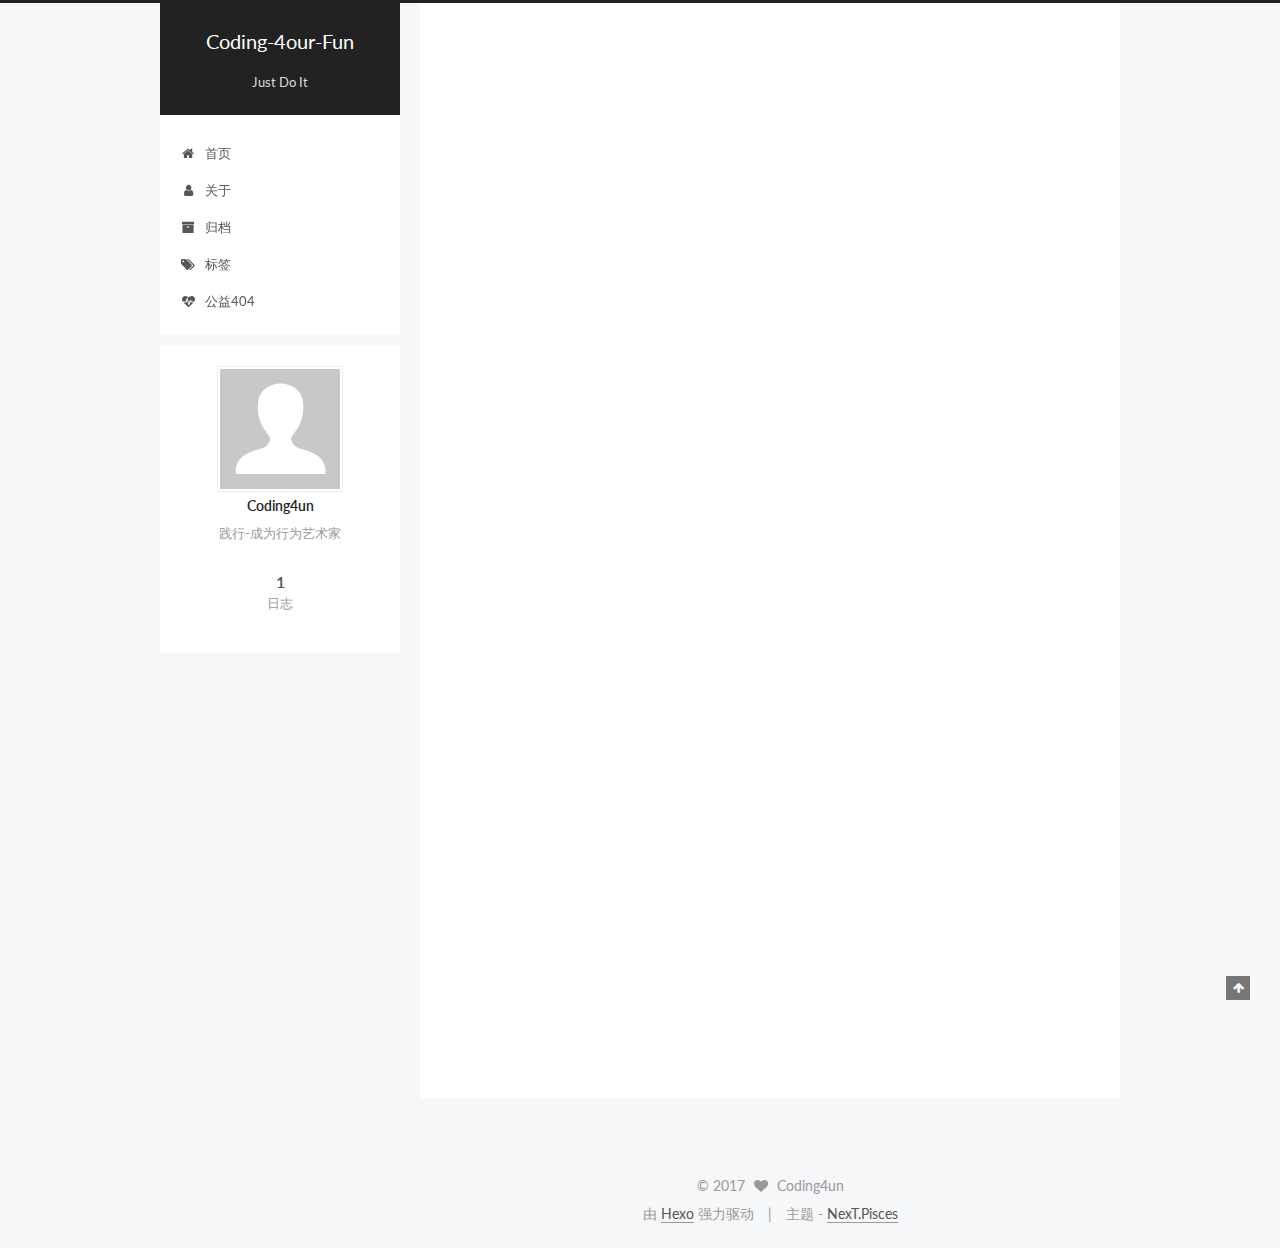
==== commit adbf9903: "Site updated: 2017-03-14 12:21:05" ====
--- a/index.html
+++ b/index.html
@@ -90,7 +90,7 @@
 <meta name="description" content="践行-成为行为艺术家">
 <meta property="og:type" content="website">
 <meta property="og:title" content="Coding-4our-Fun">
-<meta property="og:url" content="http://yoursite.com/index.html">
+<meta property="og:url" content="http://coding4un.com/index.html">
 <meta property="og:site_name" content="Coding-4our-Fun">
 <meta property="og:description" content="践行-成为行为艺术家">
 <meta name="twitter:card" content="summary">
@@ -123,7 +123,7 @@
 
 
 
-  <link rel="canonical" href="http://yoursite.com/"/>
+  <link rel="canonical" href="http://coding4un.com/"/>
 
 
 
@@ -270,7 +270,7 @@
   
 
   <article class="post post-type-normal " itemscope itemtype="http://schema.org/Article">
-    <link itemprop="mainEntityOfPage" href="http://yoursite.com/2017/03/13/hello-world/">
+    <link itemprop="mainEntityOfPage" href="http://coding4un.com/2017/03/13/hello-world/">
 
     <span hidden itemprop="author" itemscope itemtype="http://schema.org/Person">
       <meta itemprop="name" content="Coding4un">
@@ -323,6 +323,16 @@
 
           
             
+              <span class="post-comments-count">
+                <span class="post-meta-divider">|</span>
+                <span class="post-meta-item-icon">
+                  <i class="fa fa-comment-o"></i>
+                </span>
+                <a href="/2017/03/13/hello-world/#comments" itemprop="discussionUrl">
+                  <span class="post-comments-count ds-thread-count" data-thread-key="2017/03/13/hello-world/" itemprop="commentCount"></span>
+                </a>
+              </span>
+            
           
 
           
@@ -586,32 +596,39 @@
 
   
 
-
-
-  
-
-
-
-
-	
-
-
-
-
-
-  
-
-
-
-
-
-  
-
-
-
-
-
-  
+  
+    
+  
+
+  <script type="text/javascript">
+    var duoshuoQuery = {short_name:"coding4un"};
+    (function() {
+      var ds = document.createElement('script');
+      ds.type = 'text/javascript';ds.async = true;
+      ds.id = 'duoshuo-script';
+      ds.src = (document.location.protocol == 'https:' ? 'https:' : 'http:') + '//static.duoshuo.com/embed.js';
+      ds.charset = 'UTF-8';
+      (document.getElementsByTagName('head')[0]
+      || document.getElementsByTagName('body')[0]).appendChild(ds);
+    })();
+  </script>
+
+  
+    
+    
+    <script src="/lib/ua-parser-js/dist/ua-parser.min.js?v=0.7.9"></script>
+    <script src="/js/src/hook-duoshuo.js"></script>
+  
+
+
+
+
+
+
+
+
+
+
 
 
 
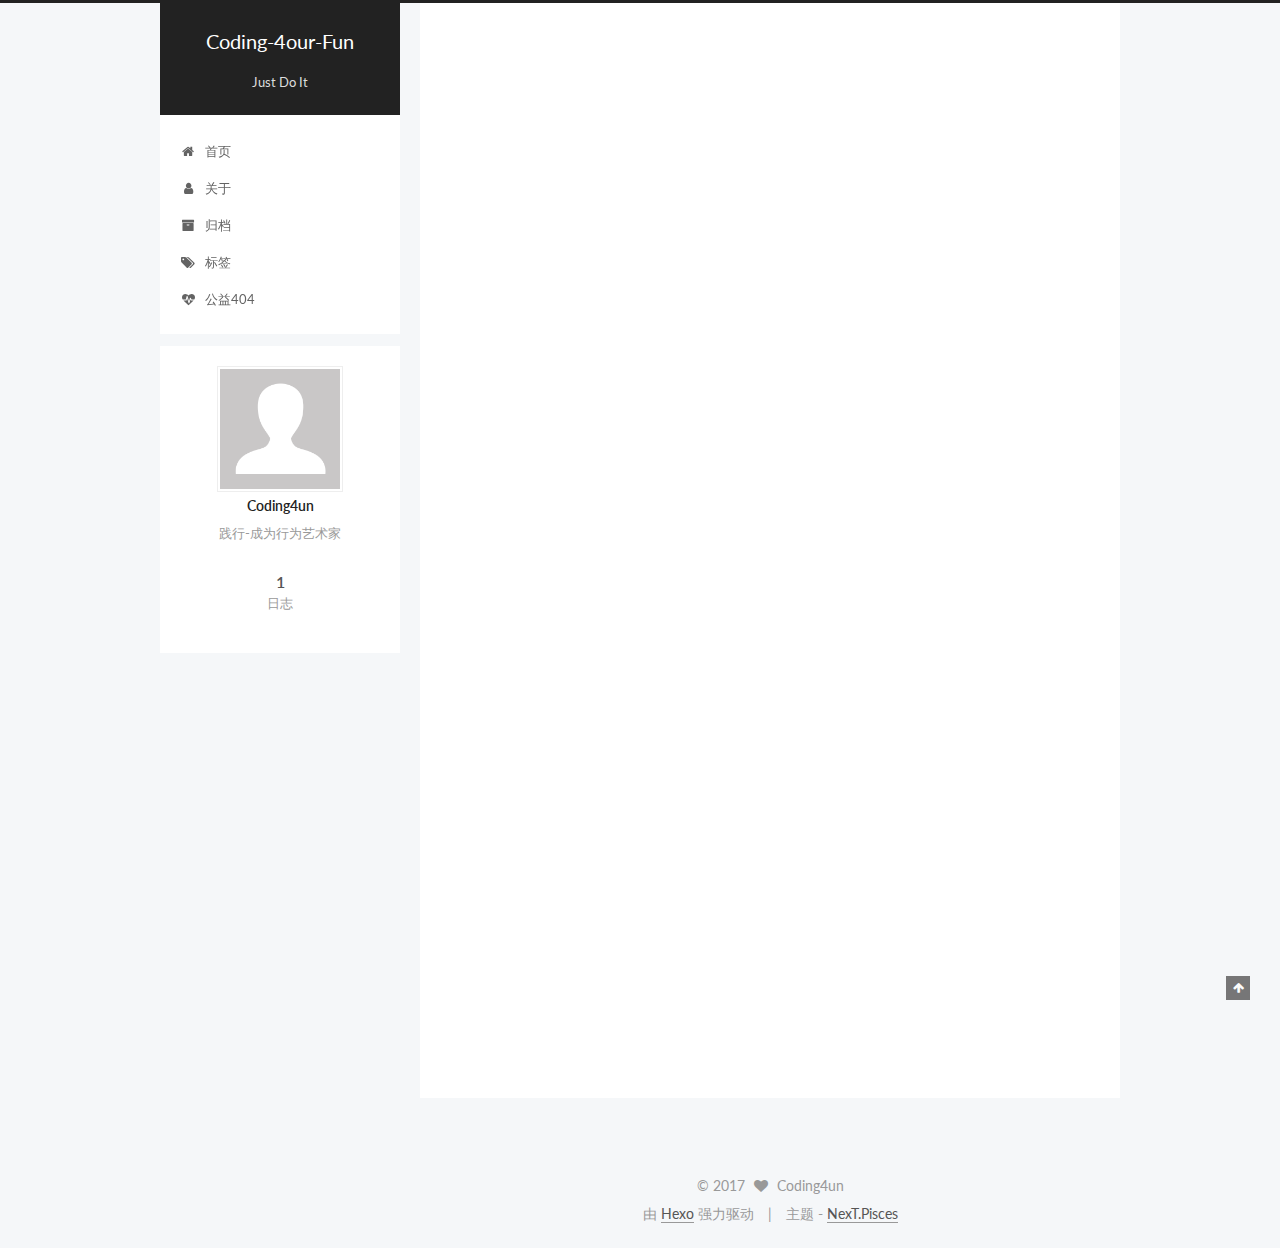
==== commit 919513dd: "Site updated: 2017-03-14 12:44:10" ====
--- a/index.html
+++ b/index.html
@@ -337,6 +337,17 @@
 
           
           
+             <span id="/2017/03/13/hello-world/" class="leancloud_visitors" data-flag-title="Hello World">
+               <span class="post-meta-divider">|</span>
+               <span class="post-meta-item-icon">
+                 <i class="fa fa-eye"></i>
+               </span>
+               
+                 <span class="post-meta-item-text">阅读次数 </span>
+               
+                 <span class="leancloud-visitors-count"></span>
+             </span>
+          
 
           
 
@@ -640,6 +651,113 @@
   
 
   
+  <script src="https://cdn1.lncld.net/static/js/av-core-mini-0.6.1.js"></script>
+  <script>AV.initialize("Ebd3PEnQ1aWRD4pUwjTF0zRP-gzGzoHsz", "pf22ciiiFzVDuaIrYK3aal4l");</script>
+  <script>
+    function showTime(Counter) {
+      var query = new AV.Query(Counter);
+      var entries = [];
+      var $visitors = $(".leancloud_visitors");
+
+      $visitors.each(function () {
+        entries.push( $(this).attr("id").trim() );
+      });
+
+      query.containedIn('url', entries);
+      query.find()
+        .done(function (results) {
+          var COUNT_CONTAINER_REF = '.leancloud-visitors-count';
+
+          if (results.length === 0) {
+            $visitors.find(COUNT_CONTAINER_REF).text(0);
+            return;
+          }
+
+          for (var i = 0; i < results.length; i++) {
+            var item = results[i];
+            var url = item.get('url');
+            var time = item.get('time');
+            var element = document.getElementById(url);
+
+            $(element).find(COUNT_CONTAINER_REF).text(time);
+          }
+          for(var i = 0; i < entries.length; i++) {
+            var url = entries[i];
+            var element = document.getElementById(url);
+            var countSpan = $(element).find(COUNT_CONTAINER_REF);
+            if( countSpan.text() == '') {
+              countSpan.text(0);
+            }
+          }
+        })
+        .fail(function (object, error) {
+          console.log("Error: " + error.code + " " + error.message);
+        });
+    }
+
+    function addCount(Counter) {
+      var $visitors = $(".leancloud_visitors");
+      var url = $visitors.attr('id').trim();
+      var title = $visitors.attr('data-flag-title').trim();
+      var query = new AV.Query(Counter);
+
+      query.equalTo("url", url);
+      query.find({
+        success: function(results) {
+          if (results.length > 0) {
+            var counter = results[0];
+            counter.fetchWhenSave(true);
+            counter.increment("time");
+            counter.save(null, {
+              success: function(counter) {
+                var $element = $(document.getElementById(url));
+                $element.find('.leancloud-visitors-count').text(counter.get('time'));
+              },
+              error: function(counter, error) {
+                console.log('Failed to save Visitor num, with error message: ' + error.message);
+              }
+            });
+          } else {
+            var newcounter = new Counter();
+            /* Set ACL */
+            var acl = new AV.ACL();
+            acl.setPublicReadAccess(true);
+            acl.setPublicWriteAccess(true);
+            newcounter.setACL(acl);
+            /* End Set ACL */
+            newcounter.set("title", title);
+            newcounter.set("url", url);
+            newcounter.set("time", 1);
+            newcounter.save(null, {
+              success: function(newcounter) {
+                var $element = $(document.getElementById(url));
+                $element.find('.leancloud-visitors-count').text(newcounter.get('time'));
+              },
+              error: function(newcounter, error) {
+                console.log('Failed to create');
+              }
+            });
+          }
+        },
+        error: function(error) {
+          console.log('Error:' + error.code + " " + error.message);
+        }
+      });
+    }
+
+    $(function() {
+      var Counter = AV.Object.extend("Counter");
+      if ($('.leancloud_visitors').length == 1) {
+        addCount(Counter);
+      } else if ($('.post-title-link').length > 1) {
+        showTime(Counter);
+      }
+    });
+  </script>
+
+
+
+  
 
   
 
